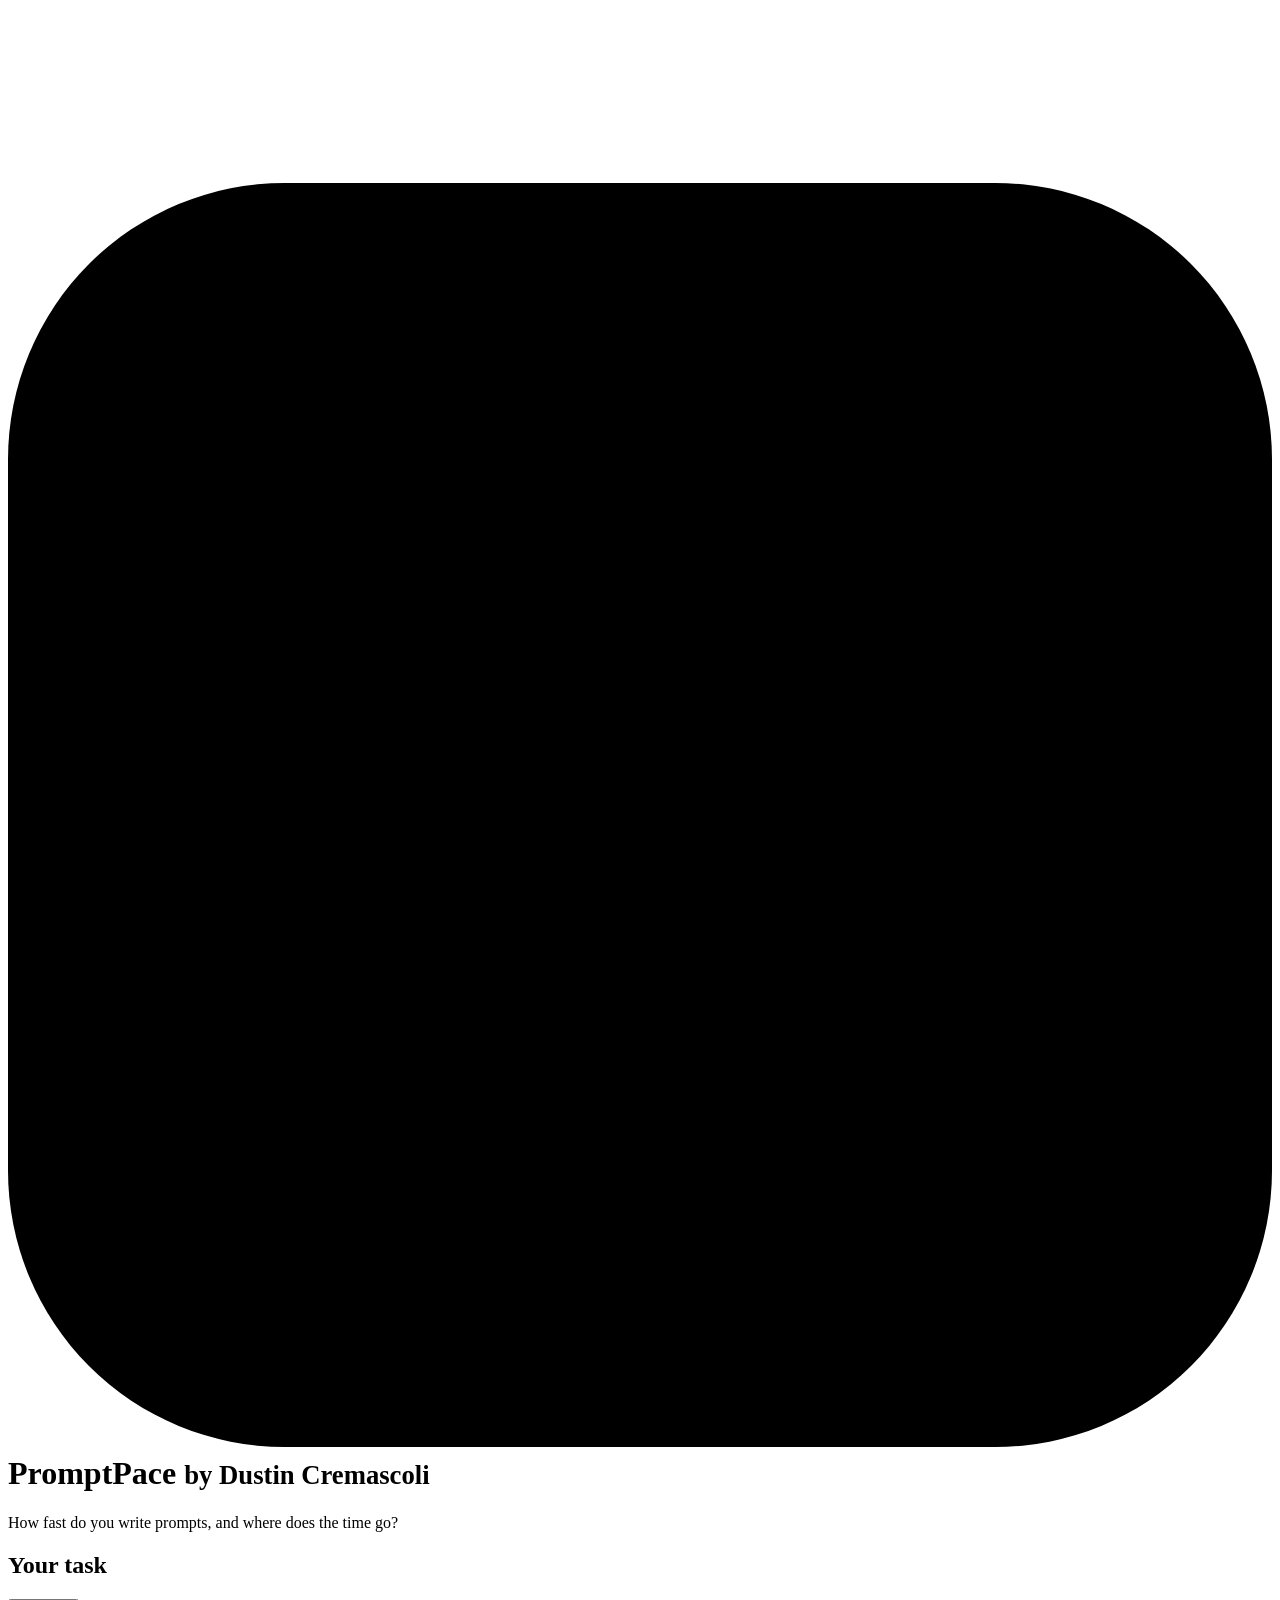
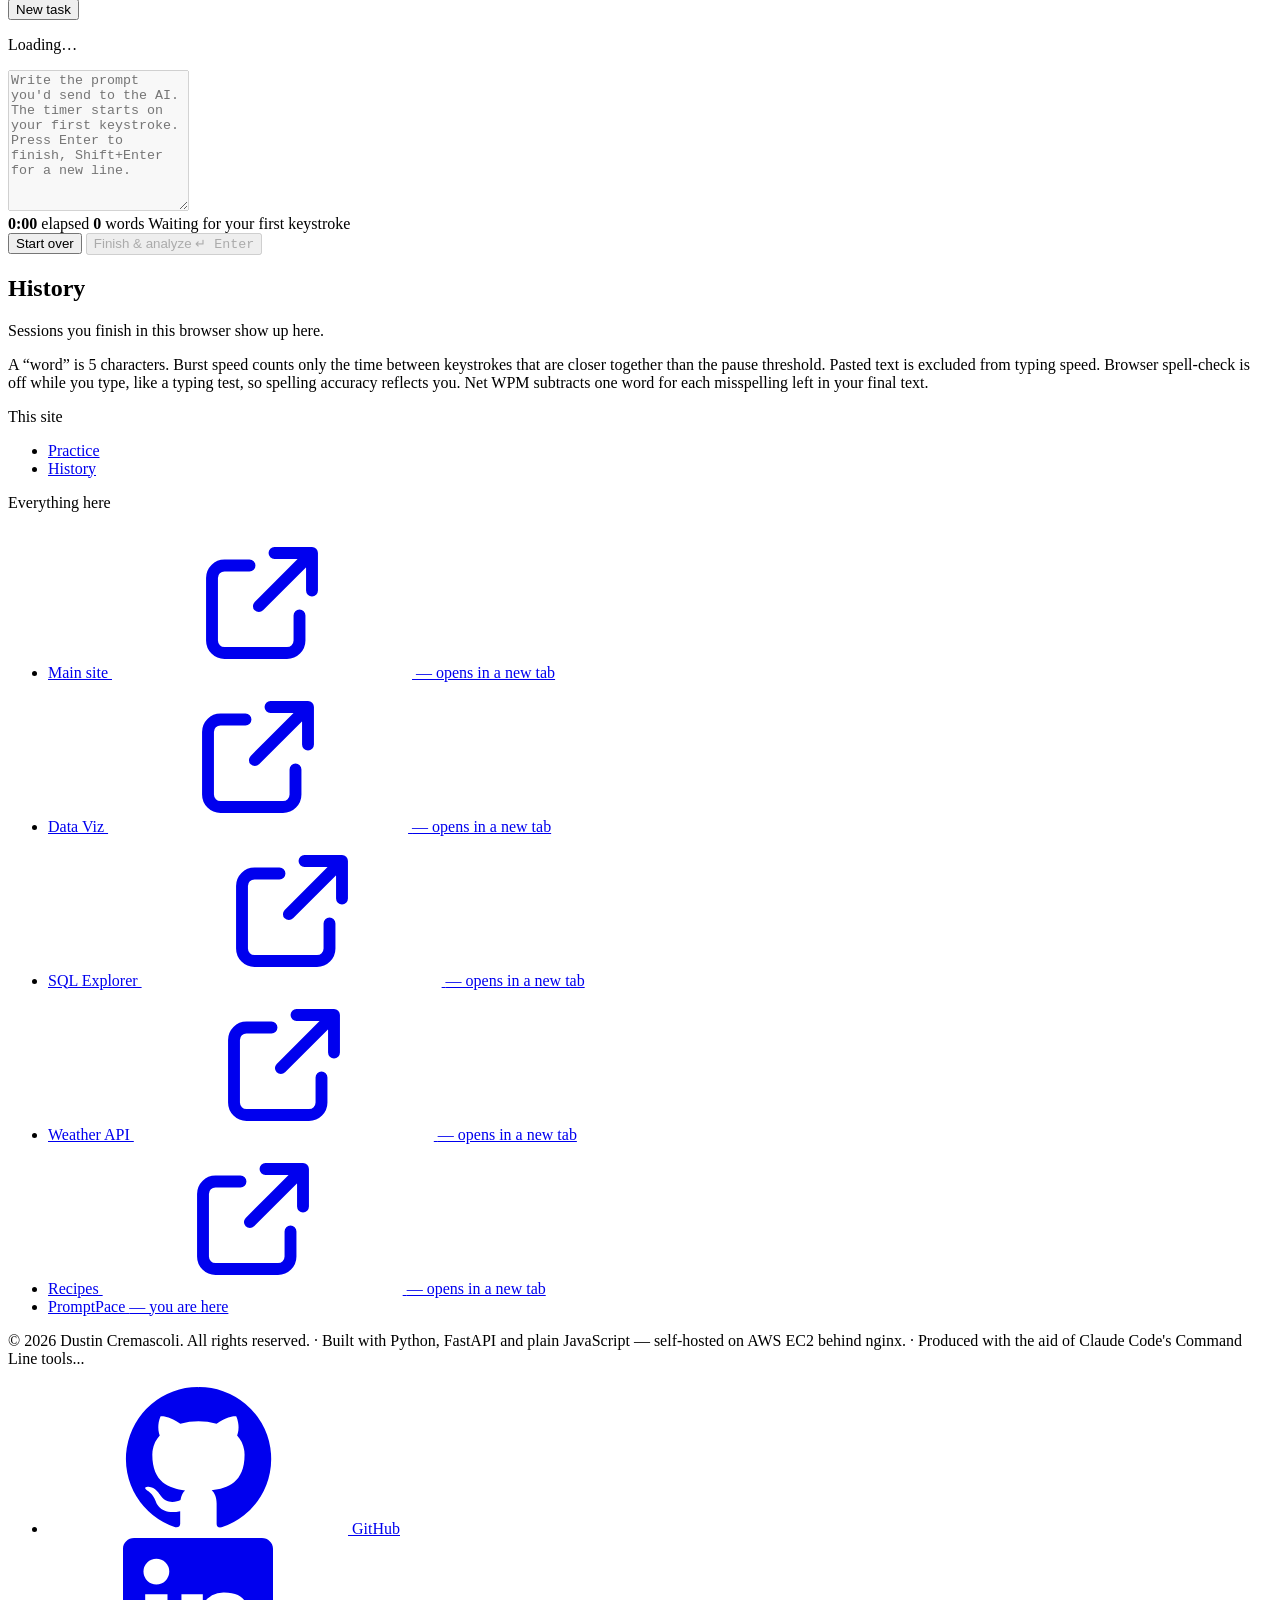
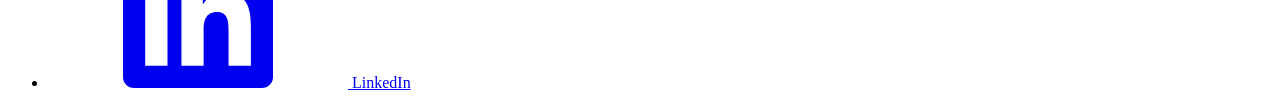
==== app/static/index.html @ a42e4603 "Launch prep: Enter to finish, visual polish, Postgres, and live deploy Typing test - Enter finishes " ====
<!doctype html>
<html lang="en">
<head>
  <meta charset="utf-8">
  <meta name="viewport" content="width=device-width, initial-scale=1">
  <title>PromptPace — Dustin Cremascoli</title>
  <meta name="description" content="Measure how you type when writing prompts for an AI: overall WPM, burst speed, thinking pauses, and backspacing.">
  <meta name="theme-color" content="#f6f5f2" media="(prefers-color-scheme: light)">
  <meta name="theme-color" content="#121211" media="(prefers-color-scheme: dark)">
  <meta name="author" content="Dustin Cremascoli">
  <link rel="canonical" href="https://typing.dustincremascoli.com/">
  <meta property="og:type" content="website">
  <meta property="og:site_name" content="PromptPace">
  <meta property="og:title" content="PromptPace — Dustin Cremascoli">
  <meta property="og:description" content="A typing-rhythm coach for writing AI prompts. See your speed, burst speed, thinking pauses, backspacing, and spelling.">
  <meta property="og:url" content="https://typing.dustincremascoli.com/">
  <meta property="og:image" content="https://typing.dustincremascoli.com/static/og.png">
  <meta property="og:image:width" content="1200">
  <meta property="og:image:height" content="630">
  <meta property="og:image:alt" content="PromptPace: how fast do you write prompts, and where does the time go?">
  <meta property="og:locale" content="en_US">
  <meta name="twitter:card" content="summary_large_image">
  <link rel="icon" href="data:image/svg+xml,<svg xmlns='http://www.w3.org/2000/svg' viewBox='0 0 32 32'><rect width='32' height='32' rx='7' fill='%232a78d6'/><path d='M7 22h4V14H7zm7 0h4V9h-4zm7 0h4v-6h-4z' fill='white'/></svg>">
  <link rel="stylesheet" href="static/styles.css">
  <script type="module" src="static/app.js"></script>
</head>
<body>
  <svg hidden xmlns="http://www.w3.org/2000/svg">
    <symbol id="i-external" viewBox="0 0 24 24" fill="none" stroke="currentColor" stroke-width="1.9" stroke-linecap="round" stroke-linejoin="round"><path d="M14 4h6v6M20 4l-8.5 8.5"/><path d="M18 14v4a2 2 0 0 1-2 2H6a2 2 0 0 1-2-2V8a2 2 0 0 1 2-2h4"/></symbol>
    <symbol id="i-github" viewBox="0 0 24 24" fill="currentColor"><path d="M12 .5a11.5 11.5 0 0 0-3.64 22.42c.58.1.79-.25.79-.56v-2c-3.2.7-3.88-1.54-3.88-1.54-.52-1.33-1.28-1.69-1.28-1.69-1.05-.72.08-.7.08-.7 1.16.08 1.77 1.19 1.77 1.19 1.03 1.77 2.7 1.26 3.36.96.1-.75.4-1.26.73-1.55-2.55-.29-5.24-1.28-5.24-5.69 0-1.26.45-2.29 1.19-3.1-.12-.29-.51-1.46.11-3.05 0 0 .97-.31 3.18 1.18a11 11 0 0 1 5.8 0c2.2-1.49 3.17-1.18 3.17-1.18.63 1.59.24 2.76.12 3.05.74.81 1.19 1.84 1.19 3.1 0 4.42-2.7 5.4-5.26 5.68.42.36.79 1.07.79 2.16v3.2c0 .31.2.67.8.55A11.5 11.5 0 0 0 12 .5z"/></symbol>
    <symbol id="i-linkedin" viewBox="0 0 24 24" fill="currentColor"><path d="M20.45 20.45h-3.56v-5.57c0-1.33-.02-3.04-1.85-3.04-1.85 0-2.14 1.45-2.14 2.94v5.67H9.35V9h3.42v1.56h.05a3.75 3.75 0 0 1 3.37-1.85c3.6 0 4.27 2.37 4.27 5.46v6.28zM5.34 7.43a2.06 2.06 0 1 1 0-4.13 2.06 2.06 0 0 1 0 4.13zM7.12 20.45H3.55V9h3.57v11.45zM22.22 0H1.77C.79 0 0 .77 0 1.72v20.56C0 23.23.79 24 1.77 24h20.45c.98 0 1.78-.77 1.78-1.72V1.72C24 .77 23.2 0 22.22 0z"/></symbol>
  </svg>

  <header class="site">
    <div class="wrap">
      <h1 class="brand">
        <svg class="brand-mark" viewBox="0 0 32 32" aria-hidden="true"><rect width="32" height="32" rx="7"/><path d="M7 22h4V14H7zm7 0h4V9h-4zm7 0h4v-6h-4z"/></svg>
        <span class="brand-text">
          <span class="wordmark">Prompt<span>Pace</span></span>
          <small>by Dustin Cremascoli</small>
        </span>
      </h1>
      <p class="tagline">How fast do you write prompts, and where does the time go?</p>
    </div>
  </header>

  <main class="wrap" id="main">
    <section class="card task" aria-labelledby="task-heading">
      <div class="task-head">
        <h2 id="task-heading" class="eyebrow">Your task <span id="task-category" class="chip"></span></h2>
        <button id="new-task" class="btn ghost" type="button">New task</button>
      </div>
      <p id="task-text" class="task-text">Loading…</p>
    </section>

    <section class="card editor" aria-label="Write your prompt">
      <textarea id="response" rows="9" spellcheck="false" autocorrect="off" autocapitalize="off" autocomplete="off" disabled
        placeholder="Write the prompt you'd send to the AI. The timer starts on your first keystroke. Press Enter to finish, Shift+Enter for a new line."></textarea>
      <div class="editor-bar">
        <div class="live" aria-live="off">
          <span><b id="live-time">0:00</b> elapsed</span>
          <span><b id="live-words">0</b> words</span>
          <span id="live-state" class="live-state">Waiting for your first keystroke</span>
        </div>
        <div class="actions">
          <button id="reset" class="btn ghost" type="button">Start over</button>
          <button id="finish" class="btn primary" type="button" disabled>
            Finish &amp; analyze <kbd class="kbd">↵ Enter</kbd>
          </button>
        </div>
      </div>
      <p id="error" class="error" role="alert" hidden></p>
    </section>

    <section id="results" class="results" hidden aria-labelledby="results-heading">
      <div class="results-head">
        <div>
          <h2 id="results-heading">Your results</h2>
          <p id="results-prompt" class="muted small"></p>
        </div>
        <label class="threshold">
          Count gaps as pauses from
          <select id="threshold">
            <option value="1000">1 s</option>
            <option value="1500">1.5 s</option>
            <option value="2000" selected>2 s</option>
            <option value="3000">3 s</option>
            <option value="5000">5 s</option>
          </select>
        </label>
      </div>

      <div class="tiles">
        <article class="tile">
          <h3>Overall speed</h3>
          <p class="value"><span id="m-overall">–</span><small>WPM</small></p>
          <p class="sub" id="m-overall-sub"></p>
        </article>
        <article class="tile">
          <h3>Burst speed</h3>
          <p class="value"><span id="m-burst">–</span><small>WPM</small></p>
          <p class="sub" id="m-burst-sub"></p>
        </article>
        <article class="tile">
          <h3>Time paused to think</h3>
          <p class="value"><span id="m-pause">–</span></p>
          <p class="sub" id="m-pause-sub"></p>
        </article>
        <article class="tile">
          <h3>Spelling accuracy</h3>
          <p class="value"><span id="m-acc">–</span></p>
          <p class="sub" id="m-acc-sub"></p>
        </article>
        <article class="tile">
          <h3>Backspacing</h3>
          <p class="value"><span id="m-back">–</span><small>per 100 keys</small></p>
          <p class="sub" id="m-back-sub"></p>
        </article>
      </div>

      <div class="card review">
        <div class="review-head">
          <h3>Review your writing</h3>
          <p id="review-summary" class="review-summary"></p>
        </div>
        <p id="written" class="written"></p>
        <ul id="issue-list" class="issue-list"></ul>
        <details class="dict">
          <summary>Your dictionary (<span id="dict-count">0</span>)</summary>
          <p class="muted small">Words you add here are never flagged in this browser, including in past sessions.</p>
          <ul id="dict-list" class="dict-list"></ul>
        </details>
      </div>

      <div class="card insights">
        <h3>What this means</h3>
        <ul id="insights"></ul>
      </div>

      <div class="card chart-card">
        <div class="chart-head">
          <div>
            <h3>Typing rhythm</h3>
            <p class="muted small">Words per minute over time, measured from your first keystroke. Hover a column for details.</p>
          </div>
          <ul class="legend" aria-label="Legend">
            <li><span class="key key-bar"></span>Typing speed</li>
            <li><span class="key key-dot"></span>Deletions</li>
            <li><span class="key key-pause"></span>Pause</li>
          </ul>
        </div>
        <div id="chart" class="chart"></div>
        <div id="tooltip" class="tooltip" role="status" hidden></div>
        <details class="table-view">
          <summary>View as table</summary>
          <div class="table-scroll"><table id="chart-table"></table></div>
        </details>
      </div>

      <div class="split">
        <div class="card">
          <h3>Pause lengths</h3>
          <ul id="pause-bands" class="bands"></ul>
        </div>
        <div class="card">
          <h3>Session details</h3>
          <dl id="details" class="details"></dl>
        </div>
      </div>
    </section>

    <section class="card history" aria-labelledby="history-heading">
      <h2 id="history-heading">History</h2>
      <p id="history-empty" class="muted small">Sessions you finish in this browser show up here.</p>
      <div class="table-scroll">
        <table id="history" hidden>
          <thead>
            <tr><th>When</th><th>Task</th><th class="num">Overall</th><th class="num">Burst</th>
              <th class="num">Paused</th><th class="num">Backspaces / 100</th><th class="num">Spelling</th><th><span class="sr">Actions</span></th></tr>
          </thead>
          <tbody></tbody>
        </table>
      </div>
    </section>
  </main>

  <footer class="site-footer">
    <div class="wrap">
      <p class="footer-notes">
        A “word” is 5 characters. Burst speed counts only the time between keystrokes that are closer together than the pause threshold. Pasted text is excluded from typing speed. Browser spell-check is off while you type, like a typing test, so spelling accuracy reflects you. Net WPM subtracts one word for each misspelling left in your final text.
      </p>

      <nav class="footer-nav" aria-label="Footer">
        <div class="footer-nav-group">
          <p class="footer-nav-label" id="footer-nav-page">This site</p>
          <ul class="footer-nav-list" aria-labelledby="footer-nav-page">
            <li><a class="footer-nav-link" href="#main">Practice</a></li>
            <li><a class="footer-nav-link" href="#history-heading">History</a></li>
          </ul>
        </div>

        <div class="footer-nav-group">
          <p class="footer-nav-label" id="footer-nav-sites">Everything here</p>
          <ul class="footer-nav-list" aria-labelledby="footer-nav-sites">
          <li>
            <a class="footer-nav-link footer-nav-link--site" href="https://www.dustincremascoli.com/" target="_blank" rel="noopener noreferrer">
              <span class="nav-dot" aria-hidden="true"></span>
              Main site
              <svg class="ico ico--xs" aria-hidden="true"><use href="#i-external"></use></svg>
              <span class="sr">— opens in a new tab</span>
            </a>
          </li>
          <li>
            <a class="footer-nav-link footer-nav-link--site" href="https://www.dustincremascoli.com/visualizations" target="_blank" rel="noopener noreferrer">
              <span class="nav-dot" aria-hidden="true"></span>
              Data Viz
              <svg class="ico ico--xs" aria-hidden="true"><use href="#i-external"></use></svg>
              <span class="sr">— opens in a new tab</span>
            </a>
          </li>
          <li>
            <a class="footer-nav-link footer-nav-link--site" href="https://sql.dustincremascoli.com/" target="_blank" rel="noopener noreferrer">
              <span class="nav-dot" aria-hidden="true"></span>
              SQL Explorer
              <svg class="ico ico--xs" aria-hidden="true"><use href="#i-external"></use></svg>
              <span class="sr">— opens in a new tab</span>
            </a>
          </li>
          <li>
            <a class="footer-nav-link footer-nav-link--site" href="https://api.dustincremascoli.com/docs" target="_blank" rel="noopener noreferrer">
              <span class="nav-dot" aria-hidden="true"></span>
              Weather API
              <svg class="ico ico--xs" aria-hidden="true"><use href="#i-external"></use></svg>
              <span class="sr">— opens in a new tab</span>
            </a>
          </li>
          <li>
            <a class="footer-nav-link footer-nav-link--site" href="https://recipes.dustincremascoli.com/" target="_blank" rel="noopener noreferrer">
              <span class="nav-dot" aria-hidden="true"></span>
              Recipes
              <svg class="ico ico--xs" aria-hidden="true"><use href="#i-external"></use></svg>
              <span class="sr">— opens in a new tab</span>
            </a>
          </li>
          <li>
            <a class="footer-nav-link footer-nav-link--site is-current" href="./" aria-current="page">
              <span class="nav-dot" aria-hidden="true"></span>
              PromptPace
              <span class="sr">— you are here</span>
            </a>
          </li>
          </ul>
        </div>
      </nav>

      <div class="footer-inner">
        <p class="footer-meta">
          &copy; 2026 Dustin Cremascoli. All rights reserved.
          <span class="sep" aria-hidden="true">·</span>
          Built with Python, FastAPI and plain JavaScript — self-hosted on AWS EC2 behind nginx.
          <span class="sep" aria-hidden="true">·</span>
          <span class="footer-credit">Produced with the aid of Claude Code&#39;s Command Line tools...</span>
        </p>
        <ul class="footer-links">
          <li>
            <a href="https://github.com/dcremas" target="_blank" rel="noopener noreferrer" aria-label="GitHub">
              <svg class="ico" aria-hidden="true"><use href="#i-github"></use></svg>
              <span>GitHub</span>
            </a>
          </li>
          <li>
            <a href="https://www.linkedin.com/in/dustin-cremascoli-662105423/" target="_blank" rel="noopener noreferrer" aria-label="LinkedIn">
              <svg class="ico" aria-hidden="true"><use href="#i-linkedin"></use></svg>
              <span>LinkedIn</span>
            </a>
          </li>
        </ul>
      </div>
    </div>
  </footer>
</body>
</html>
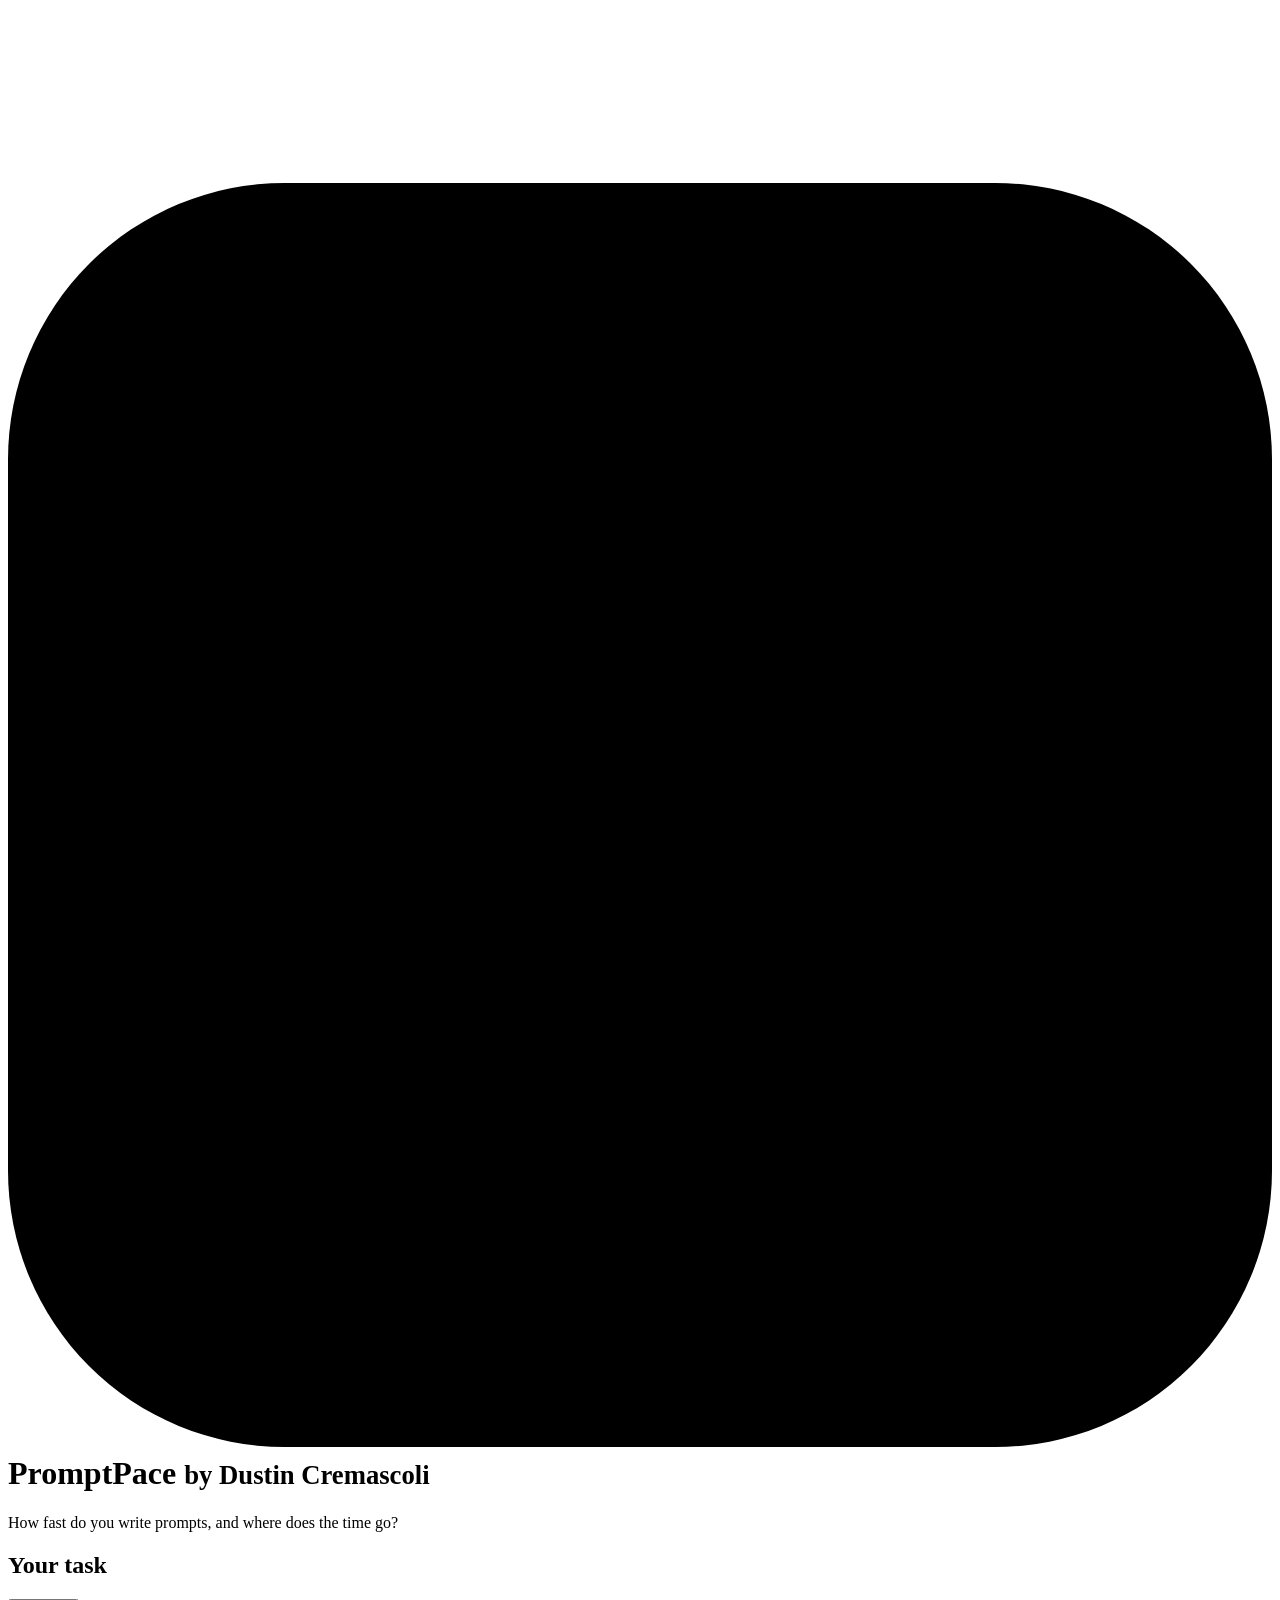
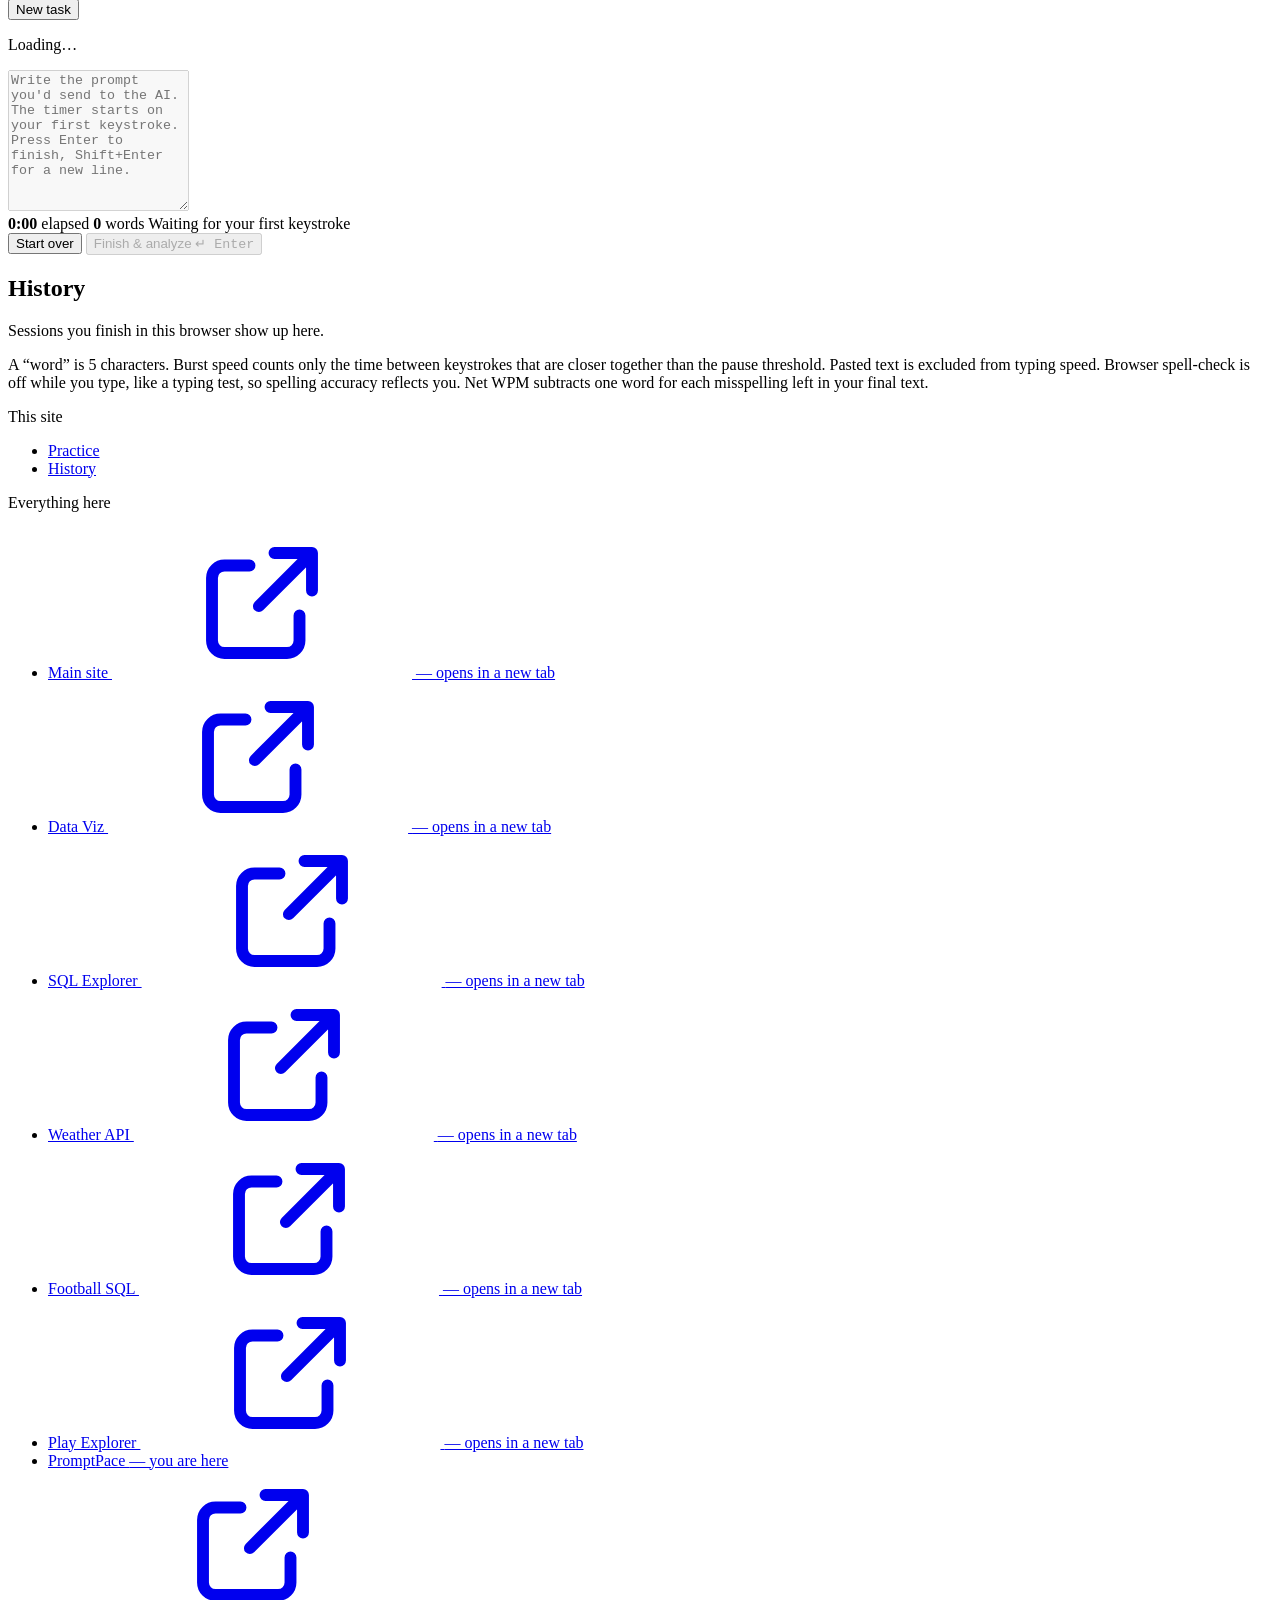
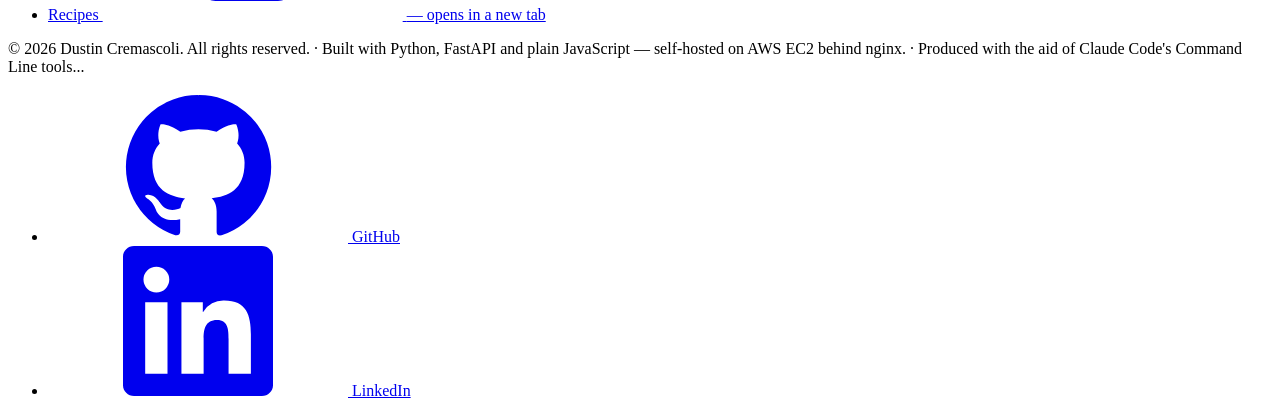
==== commit 6812c5b5: "Footer row: add Football SQL and Play Explorer, in the canonical order PromptPace moves to its place" ====
--- a/app/static/index.html
+++ b/app/static/index.html
@@ -235,9 +235,17 @@
             </a>
           </li>
           <li>
-            <a class="footer-nav-link footer-nav-link--site" href="https://recipes.dustincremascoli.com/" target="_blank" rel="noopener noreferrer">
-              <span class="nav-dot" aria-hidden="true"></span>
-              Recipes
+            <a class="footer-nav-link footer-nav-link--site" href="https://pbp.dustincremascoli.com/" target="_blank" rel="noopener noreferrer">
+              <span class="nav-dot" aria-hidden="true"></span>
+              Football SQL
+              <svg class="ico ico--xs" aria-hidden="true"><use href="#i-external"></use></svg>
+              <span class="sr">— opens in a new tab</span>
+            </a>
+          </li>
+          <li>
+            <a class="footer-nav-link footer-nav-link--site" href="https://pbp.dustincremascoli.com/plays/" target="_blank" rel="noopener noreferrer">
+              <span class="nav-dot" aria-hidden="true"></span>
+              Play Explorer
               <svg class="ico ico--xs" aria-hidden="true"><use href="#i-external"></use></svg>
               <span class="sr">— opens in a new tab</span>
             </a>
@@ -247,6 +255,14 @@
               <span class="nav-dot" aria-hidden="true"></span>
               PromptPace
               <span class="sr">— you are here</span>
+            </a>
+          </li>
+          <li>
+            <a class="footer-nav-link footer-nav-link--site" href="https://recipes.dustincremascoli.com/" target="_blank" rel="noopener noreferrer">
+              <span class="nav-dot" aria-hidden="true"></span>
+              Recipes
+              <svg class="ico ico--xs" aria-hidden="true"><use href="#i-external"></use></svg>
+              <span class="sr">— opens in a new tab</span>
             </a>
           </li>
           </ul>
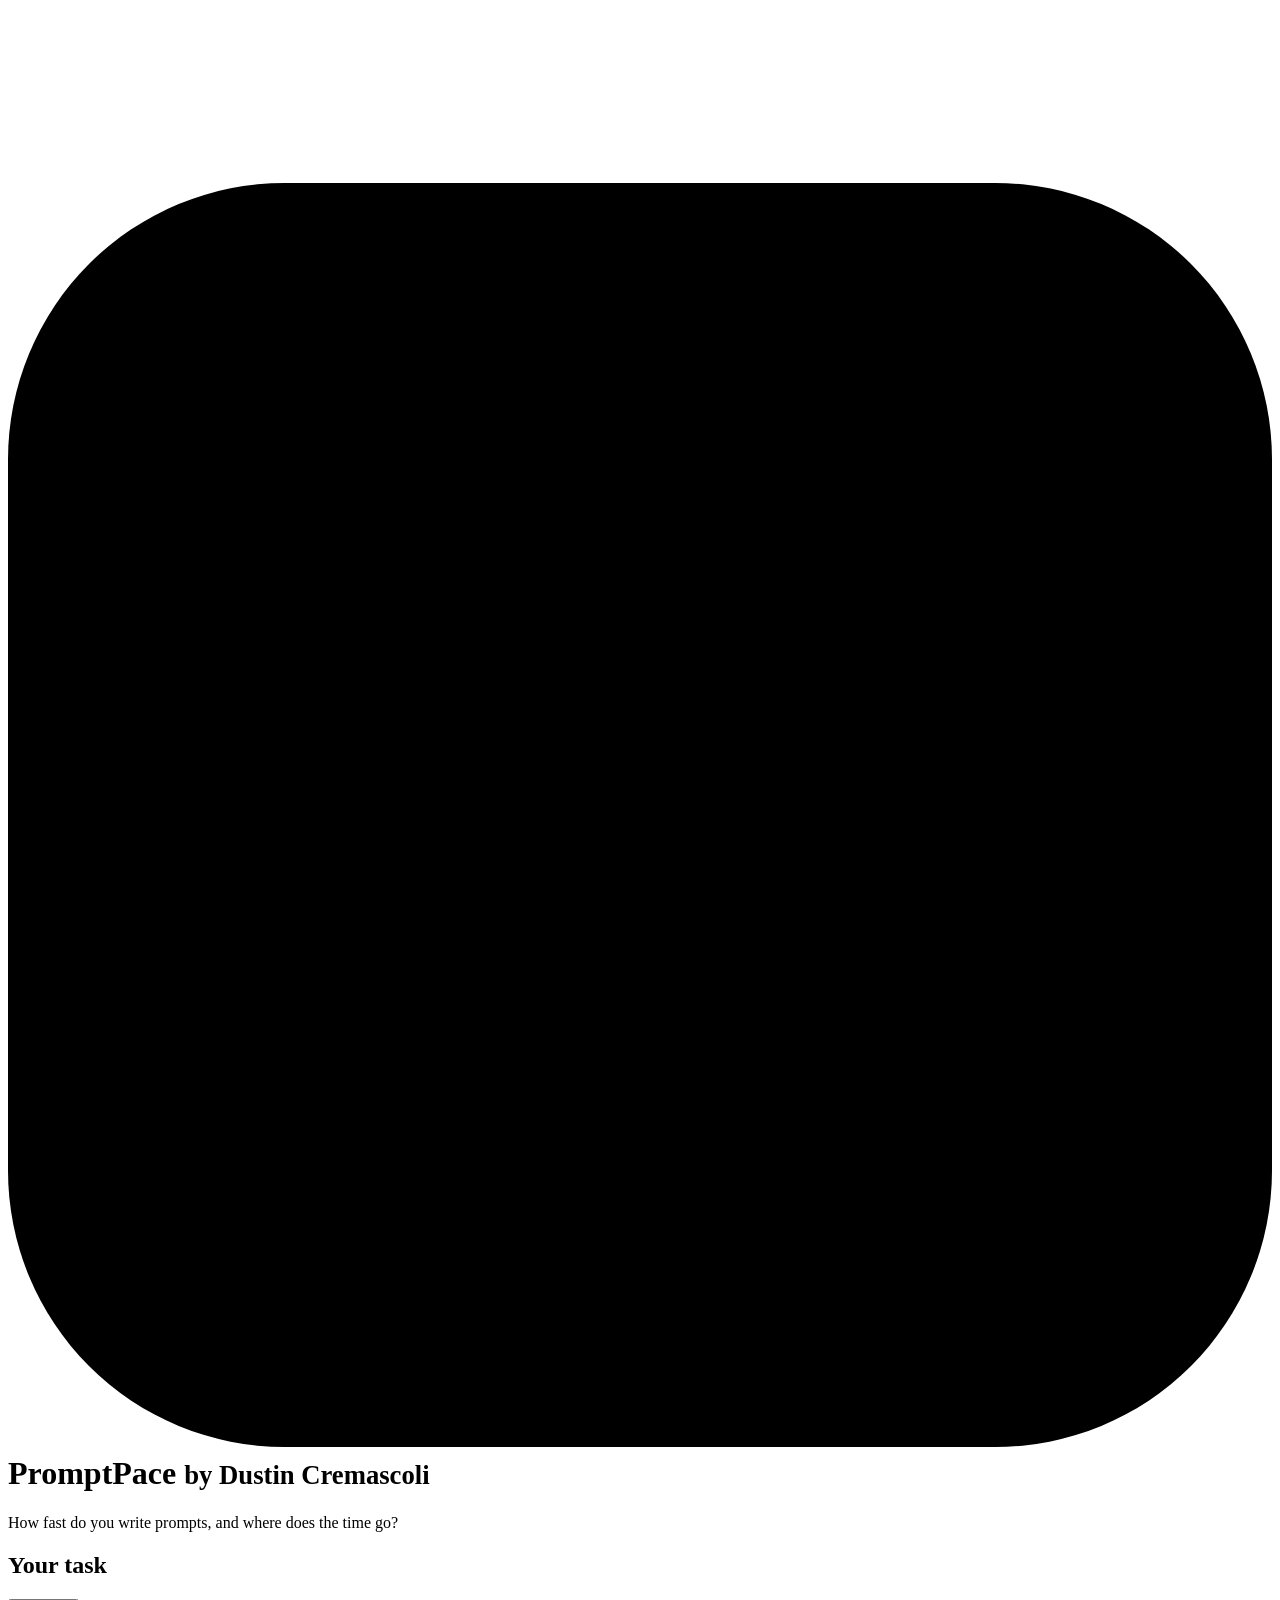
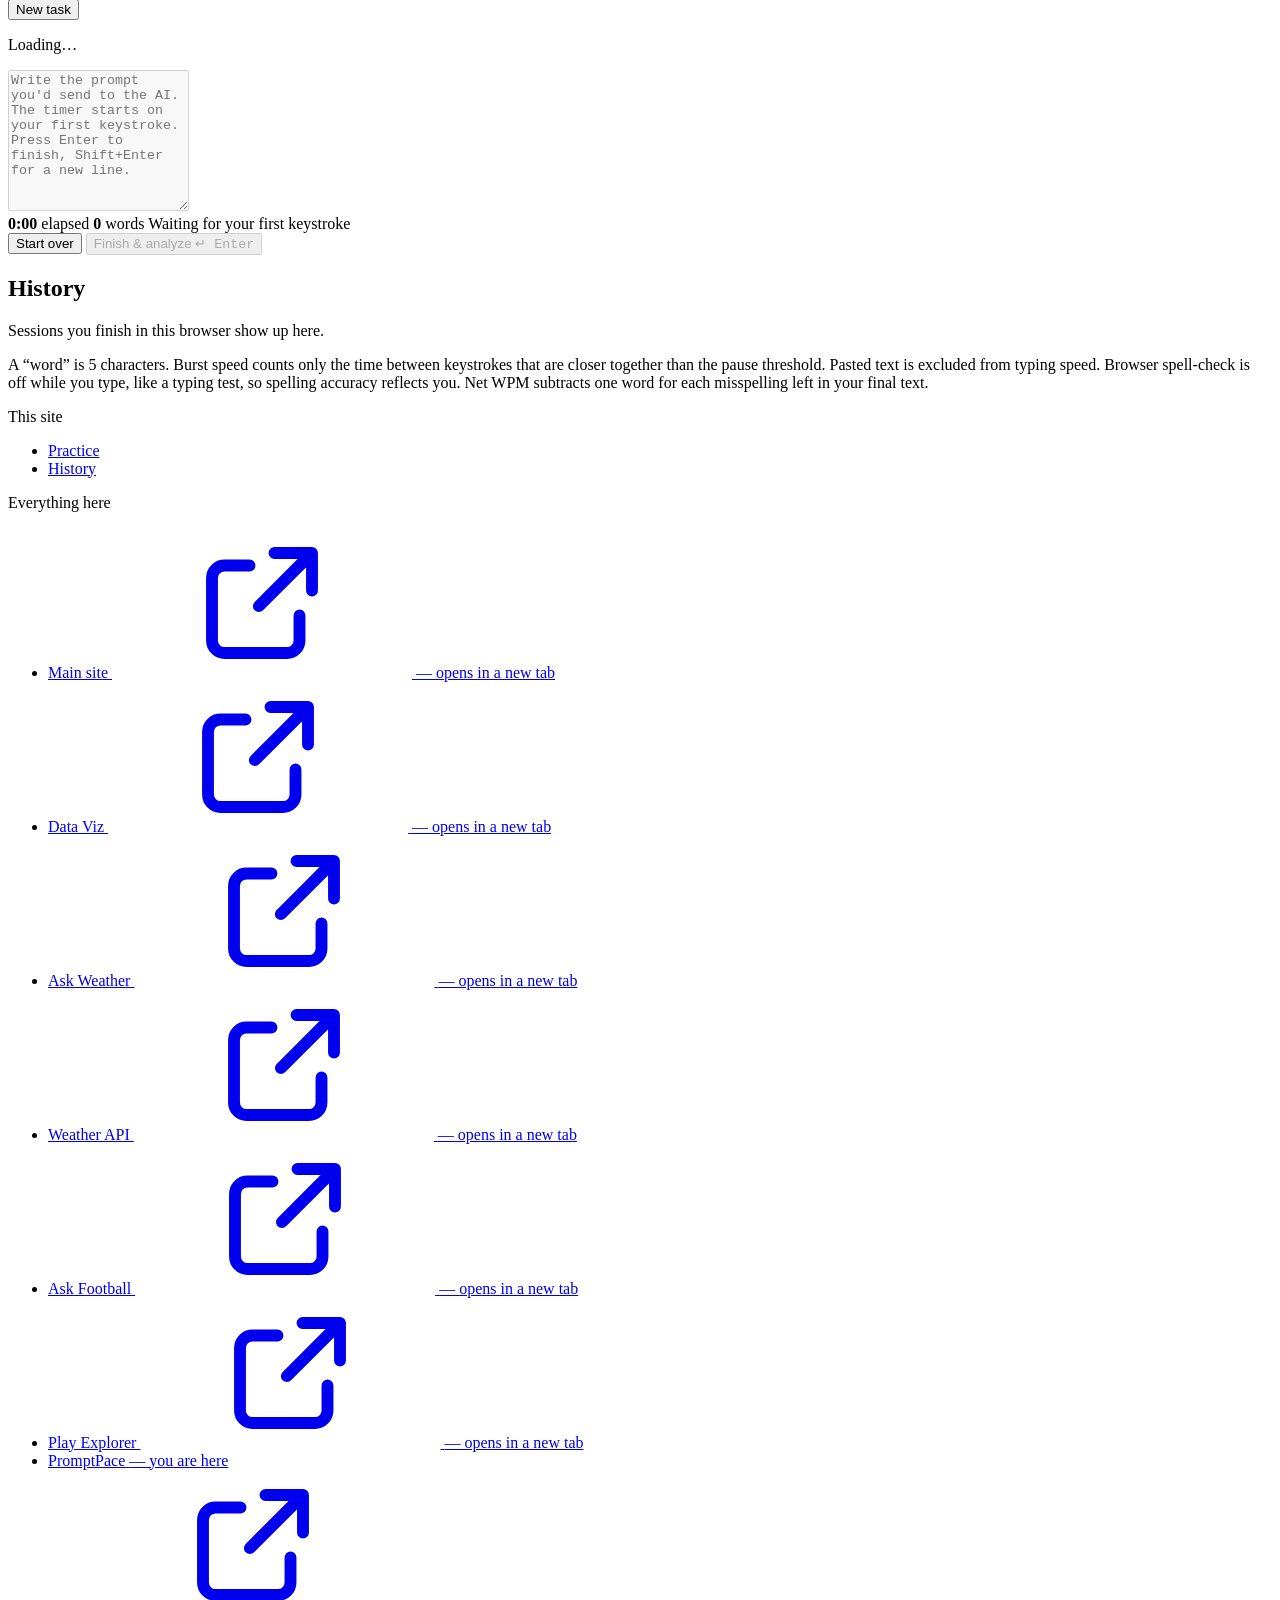
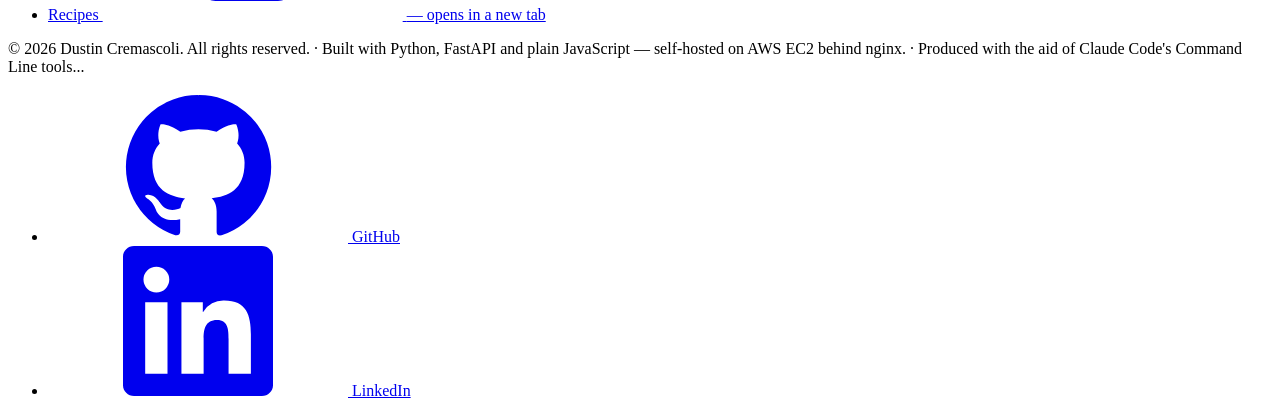
==== commit 3d293ec9: "Rename the SQL apps in the cross-site footer: Ask Weather, Ask Football "SQL Explorer" and "Football" ====
--- a/app/static/index.html
+++ b/app/static/index.html
@@ -20,7 +20,8 @@
   <meta property="og:image:alt" content="PromptPace: how fast do you write prompts, and where does the time go?">
   <meta property="og:locale" content="en_US">
   <meta name="twitter:card" content="summary_large_image">
-  <link rel="icon" href="data:image/svg+xml,<svg xmlns='http://www.w3.org/2000/svg' viewBox='0 0 32 32'><rect width='32' height='32' rx='7' fill='%232a78d6'/><path d='M7 22h4V14H7zm7 0h4V9h-4zm7 0h4v-6h-4z' fill='white'/></svg>">
+  <link rel="icon" href="data:image/svg+xml,<svg xmlns='http://www.w3.org/2000/svg' viewBox='0 0 32 32'><rect width='32' height='32' rx='7' fill='%230b6bcb'/><path d='M7 22h4V14H7zm7 0h4V9h-4zm7 0h4v-6h-4z' fill='white'/></svg>">
+  <link rel="preload" href="static/fonts/inter-latin-wght-normal.woff2" as="font" type="font/woff2" crossorigin>
   <link rel="stylesheet" href="static/styles.css">
   <script type="module" src="static/app.js"></script>
 </head>
@@ -221,7 +222,7 @@
           <li>
             <a class="footer-nav-link footer-nav-link--site" href="https://sql.dustincremascoli.com/" target="_blank" rel="noopener noreferrer">
               <span class="nav-dot" aria-hidden="true"></span>
-              SQL Explorer
+              Ask Weather
               <svg class="ico ico--xs" aria-hidden="true"><use href="#i-external"></use></svg>
               <span class="sr">— opens in a new tab</span>
             </a>
@@ -237,7 +238,7 @@
           <li>
             <a class="footer-nav-link footer-nav-link--site" href="https://pbp.dustincremascoli.com/" target="_blank" rel="noopener noreferrer">
               <span class="nav-dot" aria-hidden="true"></span>
-              Football SQL
+              Ask Football
               <svg class="ico ico--xs" aria-hidden="true"><use href="#i-external"></use></svg>
               <span class="sr">— opens in a new tab</span>
             </a>
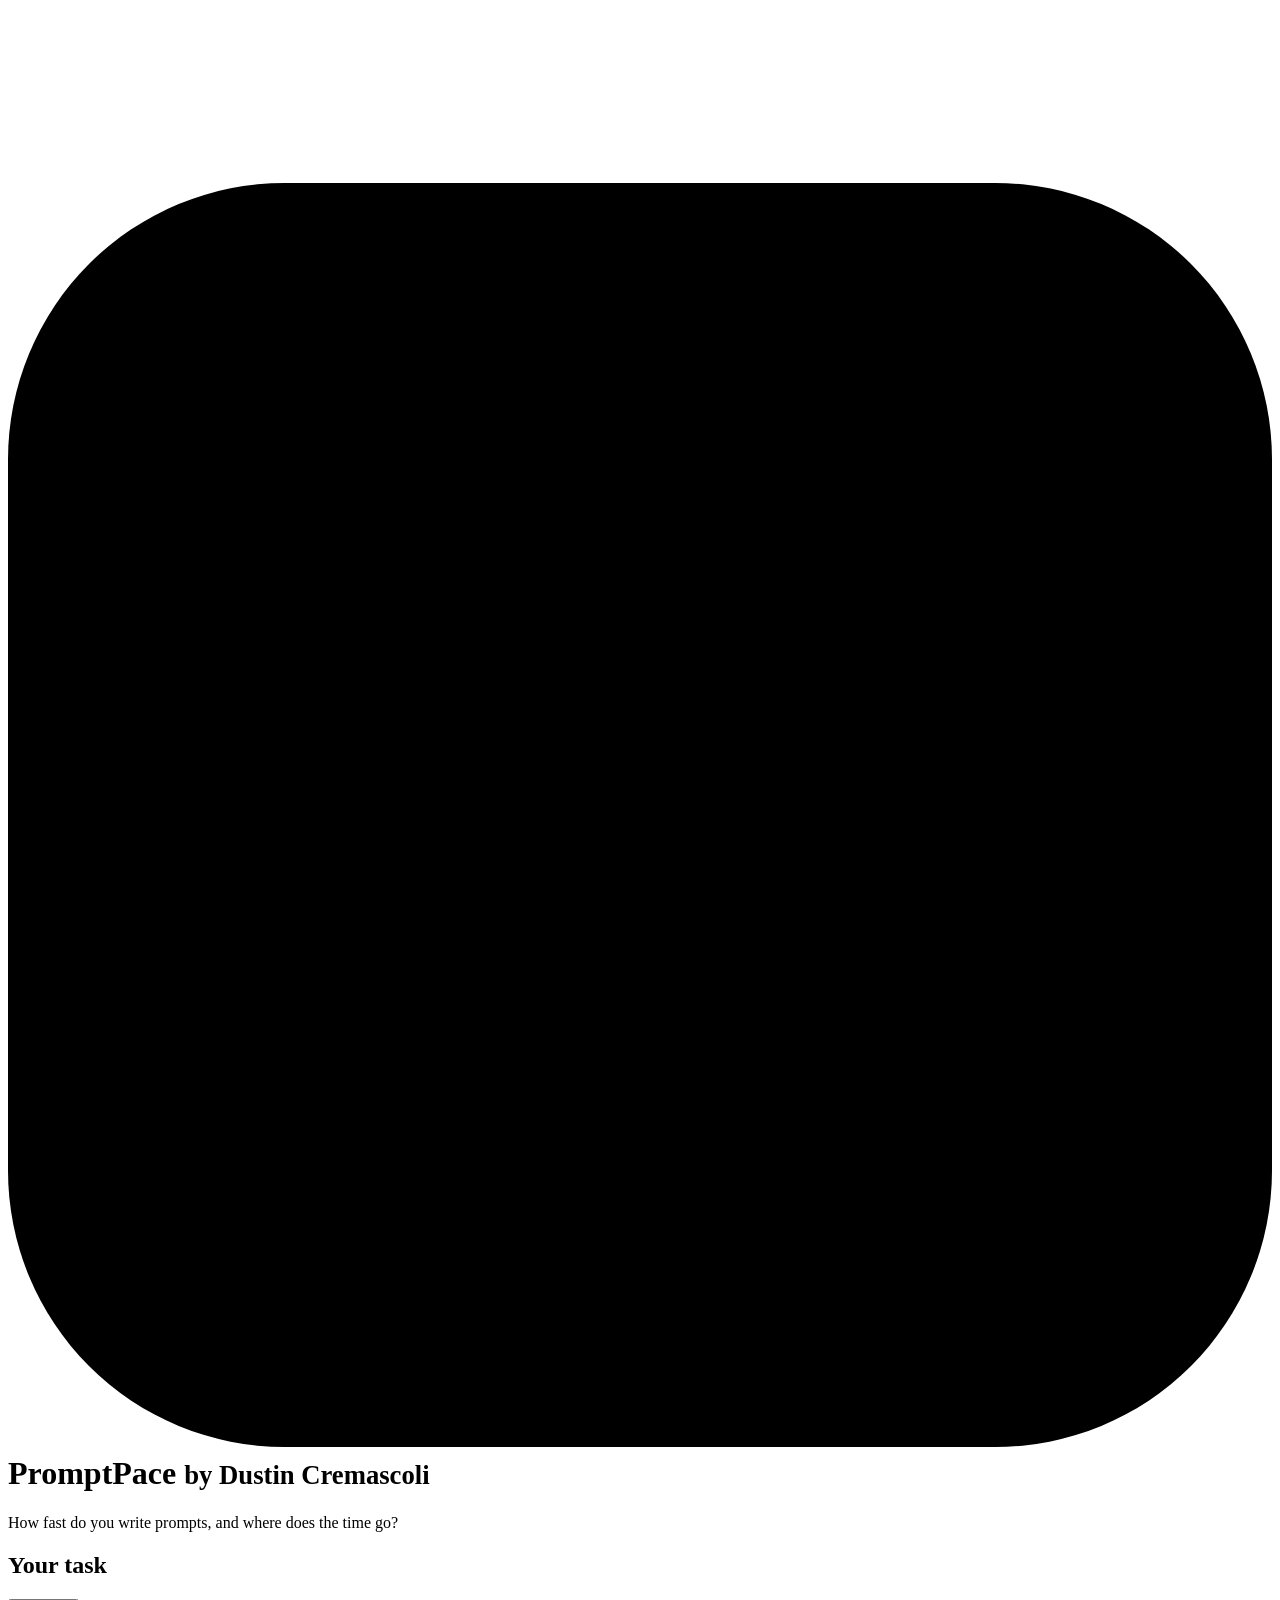
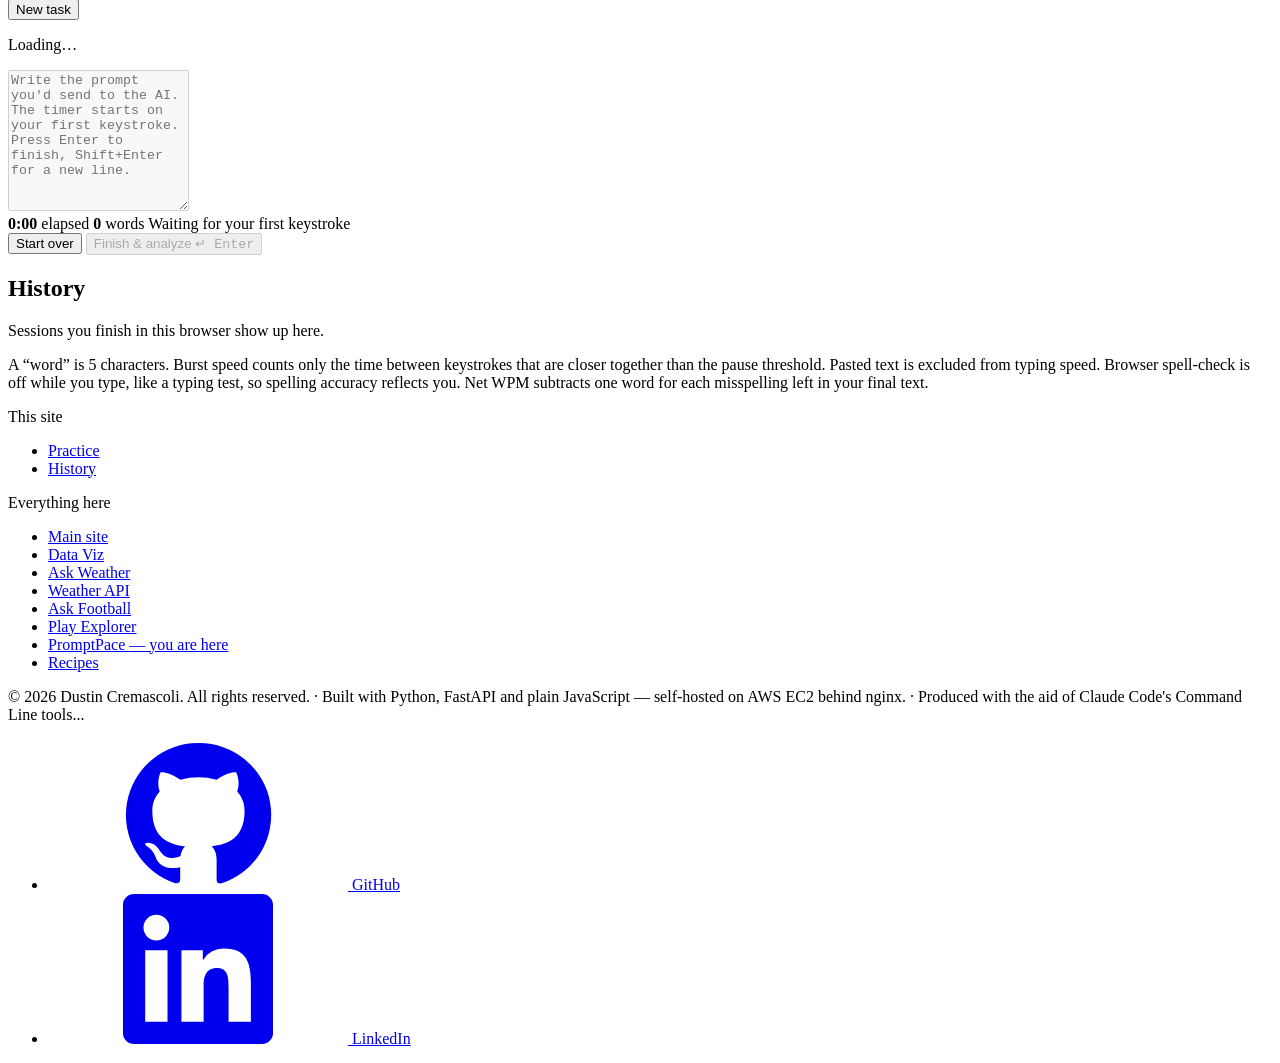
==== commit 438472ab: "Footer links in this tab, guarded by a leave prompt The cross-site footer, GitHub and LinkedIn open " ====
--- a/app/static/index.html
+++ b/app/static/index.html
@@ -27,7 +27,6 @@
 </head>
 <body>
   <svg hidden xmlns="http://www.w3.org/2000/svg">
-    <symbol id="i-external" viewBox="0 0 24 24" fill="none" stroke="currentColor" stroke-width="1.9" stroke-linecap="round" stroke-linejoin="round"><path d="M14 4h6v6M20 4l-8.5 8.5"/><path d="M18 14v4a2 2 0 0 1-2 2H6a2 2 0 0 1-2-2V8a2 2 0 0 1 2-2h4"/></symbol>
     <symbol id="i-github" viewBox="0 0 24 24" fill="currentColor"><path d="M12 .5a11.5 11.5 0 0 0-3.64 22.42c.58.1.79-.25.79-.56v-2c-3.2.7-3.88-1.54-3.88-1.54-.52-1.33-1.28-1.69-1.28-1.69-1.05-.72.08-.7.08-.7 1.16.08 1.77 1.19 1.77 1.19 1.03 1.77 2.7 1.26 3.36.96.1-.75.4-1.26.73-1.55-2.55-.29-5.24-1.28-5.24-5.69 0-1.26.45-2.29 1.19-3.1-.12-.29-.51-1.46.11-3.05 0 0 .97-.31 3.18 1.18a11 11 0 0 1 5.8 0c2.2-1.49 3.17-1.18 3.17-1.18.63 1.59.24 2.76.12 3.05.74.81 1.19 1.84 1.19 3.1 0 4.42-2.7 5.4-5.26 5.68.42.36.79 1.07.79 2.16v3.2c0 .31.2.67.8.55A11.5 11.5 0 0 0 12 .5z"/></symbol>
     <symbol id="i-linkedin" viewBox="0 0 24 24" fill="currentColor"><path d="M20.45 20.45h-3.56v-5.57c0-1.33-.02-3.04-1.85-3.04-1.85 0-2.14 1.45-2.14 2.94v5.67H9.35V9h3.42v1.56h.05a3.75 3.75 0 0 1 3.37-1.85c3.6 0 4.27 2.37 4.27 5.46v6.28zM5.34 7.43a2.06 2.06 0 1 1 0-4.13 2.06 2.06 0 0 1 0 4.13zM7.12 20.45H3.55V9h3.57v11.45zM22.22 0H1.77C.79 0 0 .77 0 1.72v20.56C0 23.23.79 24 1.77 24h20.45c.98 0 1.78-.77 1.78-1.72V1.72C24 .77 23.2 0 22.22 0z"/></symbol>
   </svg>
@@ -204,51 +203,39 @@
           <p class="footer-nav-label" id="footer-nav-sites">Everything here</p>
           <ul class="footer-nav-list" aria-labelledby="footer-nav-sites">
           <li>
-            <a class="footer-nav-link footer-nav-link--site" href="https://www.dustincremascoli.com/" target="_blank" rel="noopener noreferrer">
+            <a class="footer-nav-link footer-nav-link--site" href="https://www.dustincremascoli.com/">
               <span class="nav-dot" aria-hidden="true"></span>
               Main site
-              <svg class="ico ico--xs" aria-hidden="true"><use href="#i-external"></use></svg>
-              <span class="sr">— opens in a new tab</span>
-            </a>
-          </li>
-          <li>
-            <a class="footer-nav-link footer-nav-link--site" href="https://www.dustincremascoli.com/visualizations" target="_blank" rel="noopener noreferrer">
+            </a>
+          </li>
+          <li>
+            <a class="footer-nav-link footer-nav-link--site" href="https://www.dustincremascoli.com/visualizations">
               <span class="nav-dot" aria-hidden="true"></span>
               Data Viz
-              <svg class="ico ico--xs" aria-hidden="true"><use href="#i-external"></use></svg>
-              <span class="sr">— opens in a new tab</span>
-            </a>
-          </li>
-          <li>
-            <a class="footer-nav-link footer-nav-link--site" href="https://sql.dustincremascoli.com/" target="_blank" rel="noopener noreferrer">
+            </a>
+          </li>
+          <li>
+            <a class="footer-nav-link footer-nav-link--site" href="https://sql.dustincremascoli.com/">
               <span class="nav-dot" aria-hidden="true"></span>
               Ask Weather
-              <svg class="ico ico--xs" aria-hidden="true"><use href="#i-external"></use></svg>
-              <span class="sr">— opens in a new tab</span>
-            </a>
-          </li>
-          <li>
-            <a class="footer-nav-link footer-nav-link--site" href="https://api.dustincremascoli.com/docs" target="_blank" rel="noopener noreferrer">
+            </a>
+          </li>
+          <li>
+            <a class="footer-nav-link footer-nav-link--site" href="https://api.dustincremascoli.com/docs">
               <span class="nav-dot" aria-hidden="true"></span>
               Weather API
-              <svg class="ico ico--xs" aria-hidden="true"><use href="#i-external"></use></svg>
-              <span class="sr">— opens in a new tab</span>
-            </a>
-          </li>
-          <li>
-            <a class="footer-nav-link footer-nav-link--site" href="https://pbp.dustincremascoli.com/" target="_blank" rel="noopener noreferrer">
+            </a>
+          </li>
+          <li>
+            <a class="footer-nav-link footer-nav-link--site" href="https://pbp.dustincremascoli.com/">
               <span class="nav-dot" aria-hidden="true"></span>
               Ask Football
-              <svg class="ico ico--xs" aria-hidden="true"><use href="#i-external"></use></svg>
-              <span class="sr">— opens in a new tab</span>
-            </a>
-          </li>
-          <li>
-            <a class="footer-nav-link footer-nav-link--site" href="https://pbp.dustincremascoli.com/plays/" target="_blank" rel="noopener noreferrer">
+            </a>
+          </li>
+          <li>
+            <a class="footer-nav-link footer-nav-link--site" href="https://pbp.dustincremascoli.com/plays/">
               <span class="nav-dot" aria-hidden="true"></span>
               Play Explorer
-              <svg class="ico ico--xs" aria-hidden="true"><use href="#i-external"></use></svg>
-              <span class="sr">— opens in a new tab</span>
             </a>
           </li>
           <li>
@@ -259,11 +246,9 @@
             </a>
           </li>
           <li>
-            <a class="footer-nav-link footer-nav-link--site" href="https://recipes.dustincremascoli.com/" target="_blank" rel="noopener noreferrer">
+            <a class="footer-nav-link footer-nav-link--site" href="https://recipes.dustincremascoli.com/">
               <span class="nav-dot" aria-hidden="true"></span>
               Recipes
-              <svg class="ico ico--xs" aria-hidden="true"><use href="#i-external"></use></svg>
-              <span class="sr">— opens in a new tab</span>
             </a>
           </li>
           </ul>
@@ -280,13 +265,13 @@
         </p>
         <ul class="footer-links">
           <li>
-            <a href="https://github.com/dcremas" target="_blank" rel="noopener noreferrer" aria-label="GitHub">
+            <a href="https://github.com/dcremas" aria-label="GitHub">
               <svg class="ico" aria-hidden="true"><use href="#i-github"></use></svg>
               <span>GitHub</span>
             </a>
           </li>
           <li>
-            <a href="https://www.linkedin.com/in/dustin-cremascoli-662105423/" target="_blank" rel="noopener noreferrer" aria-label="LinkedIn">
+            <a href="https://www.linkedin.com/in/dustin-cremascoli-662105423" aria-label="LinkedIn">
               <svg class="ico" aria-hidden="true"><use href="#i-linkedin"></use></svg>
               <span>LinkedIn</span>
             </a>
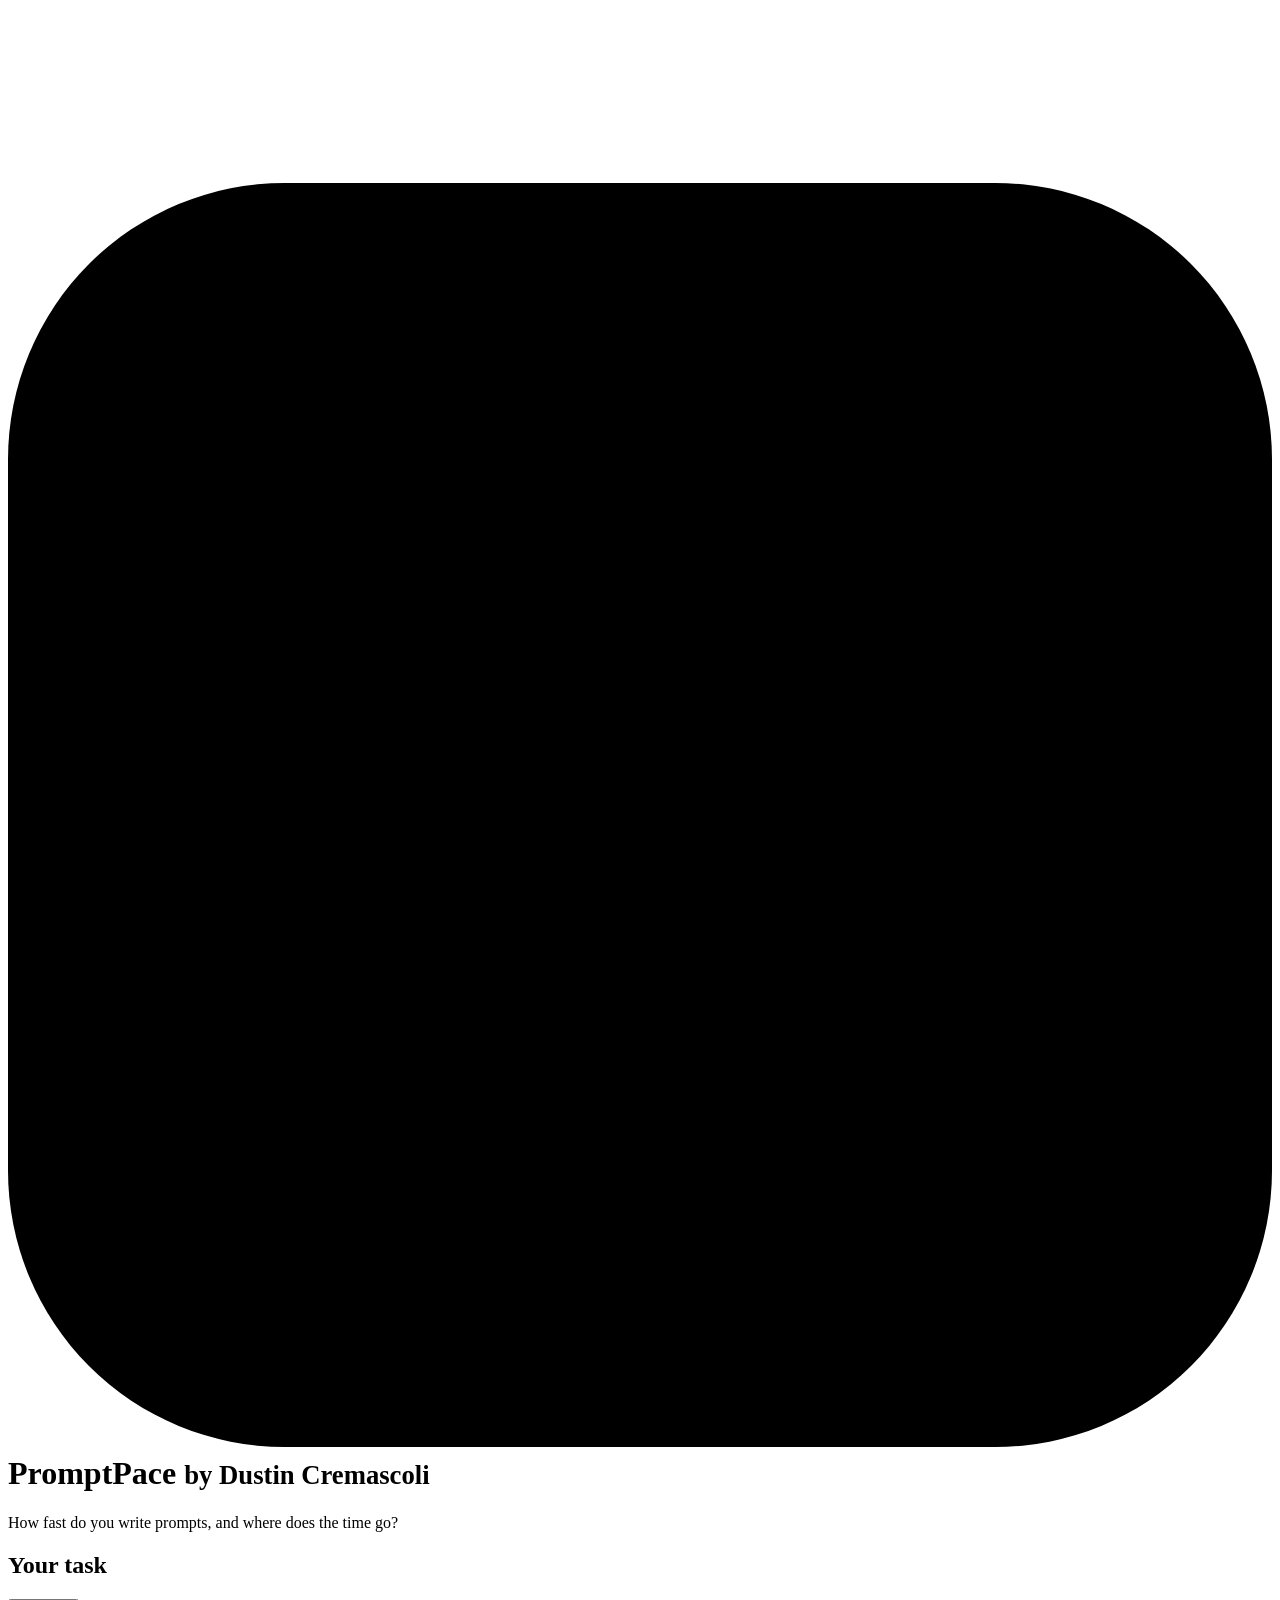
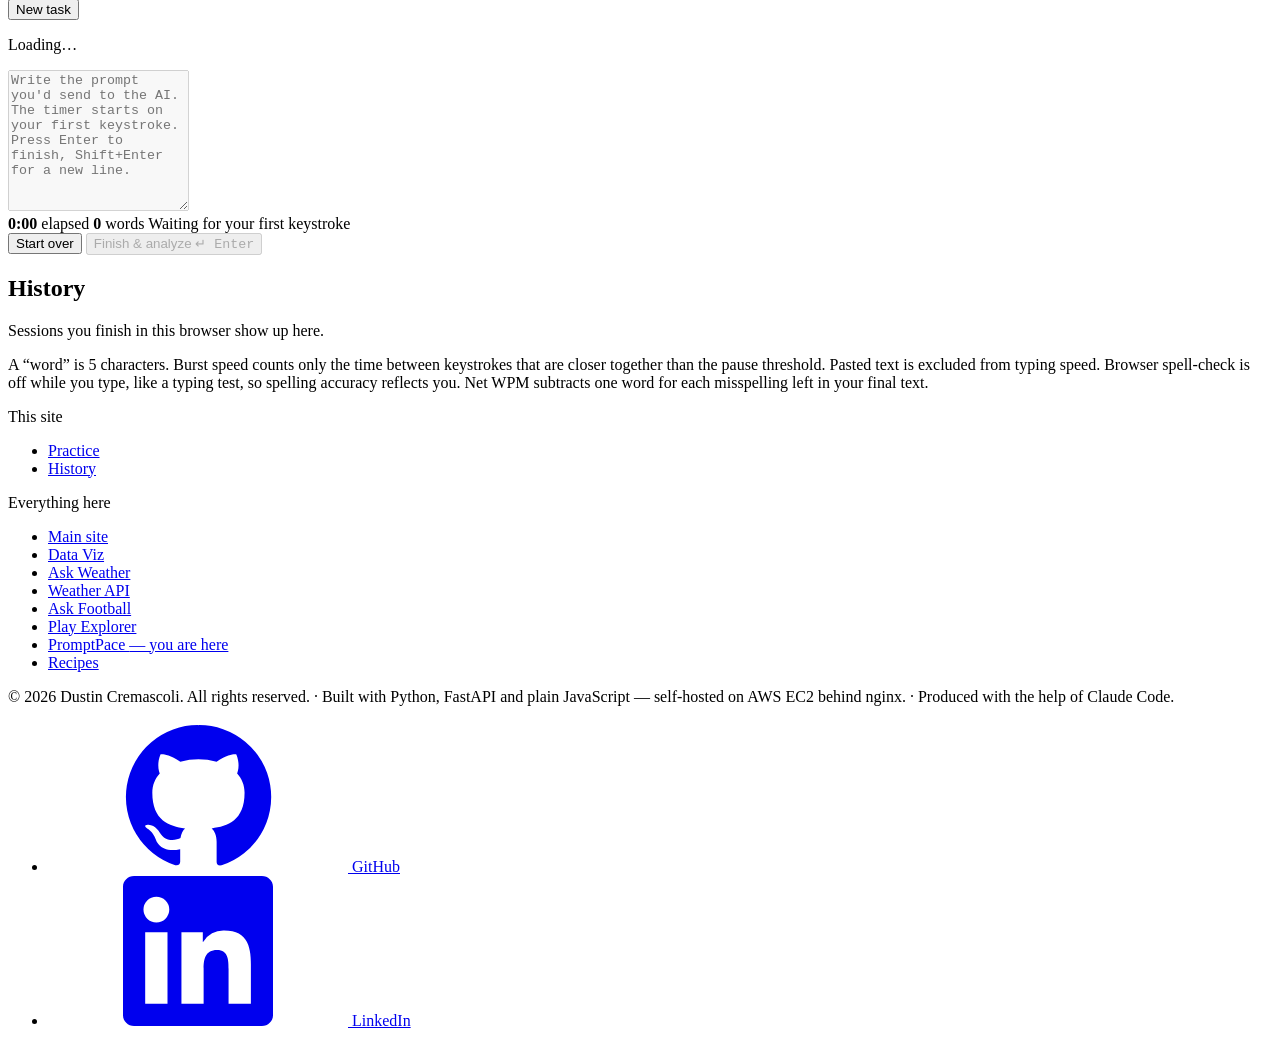
==== commit 6670d82e: "Footer: finish the credit line "Produced with the aid of Claude Code's Command Line tools..." become" ====
--- a/app/static/index.html
+++ b/app/static/index.html
@@ -261,7 +261,7 @@
           <span class="sep" aria-hidden="true">·</span>
           Built with Python, FastAPI and plain JavaScript — self-hosted on AWS EC2 behind nginx.
           <span class="sep" aria-hidden="true">·</span>
-          <span class="footer-credit">Produced with the aid of Claude Code&#39;s Command Line tools...</span>
+          <span class="footer-credit">Produced with the help of Claude Code.</span>
         </p>
         <ul class="footer-links">
           <li>
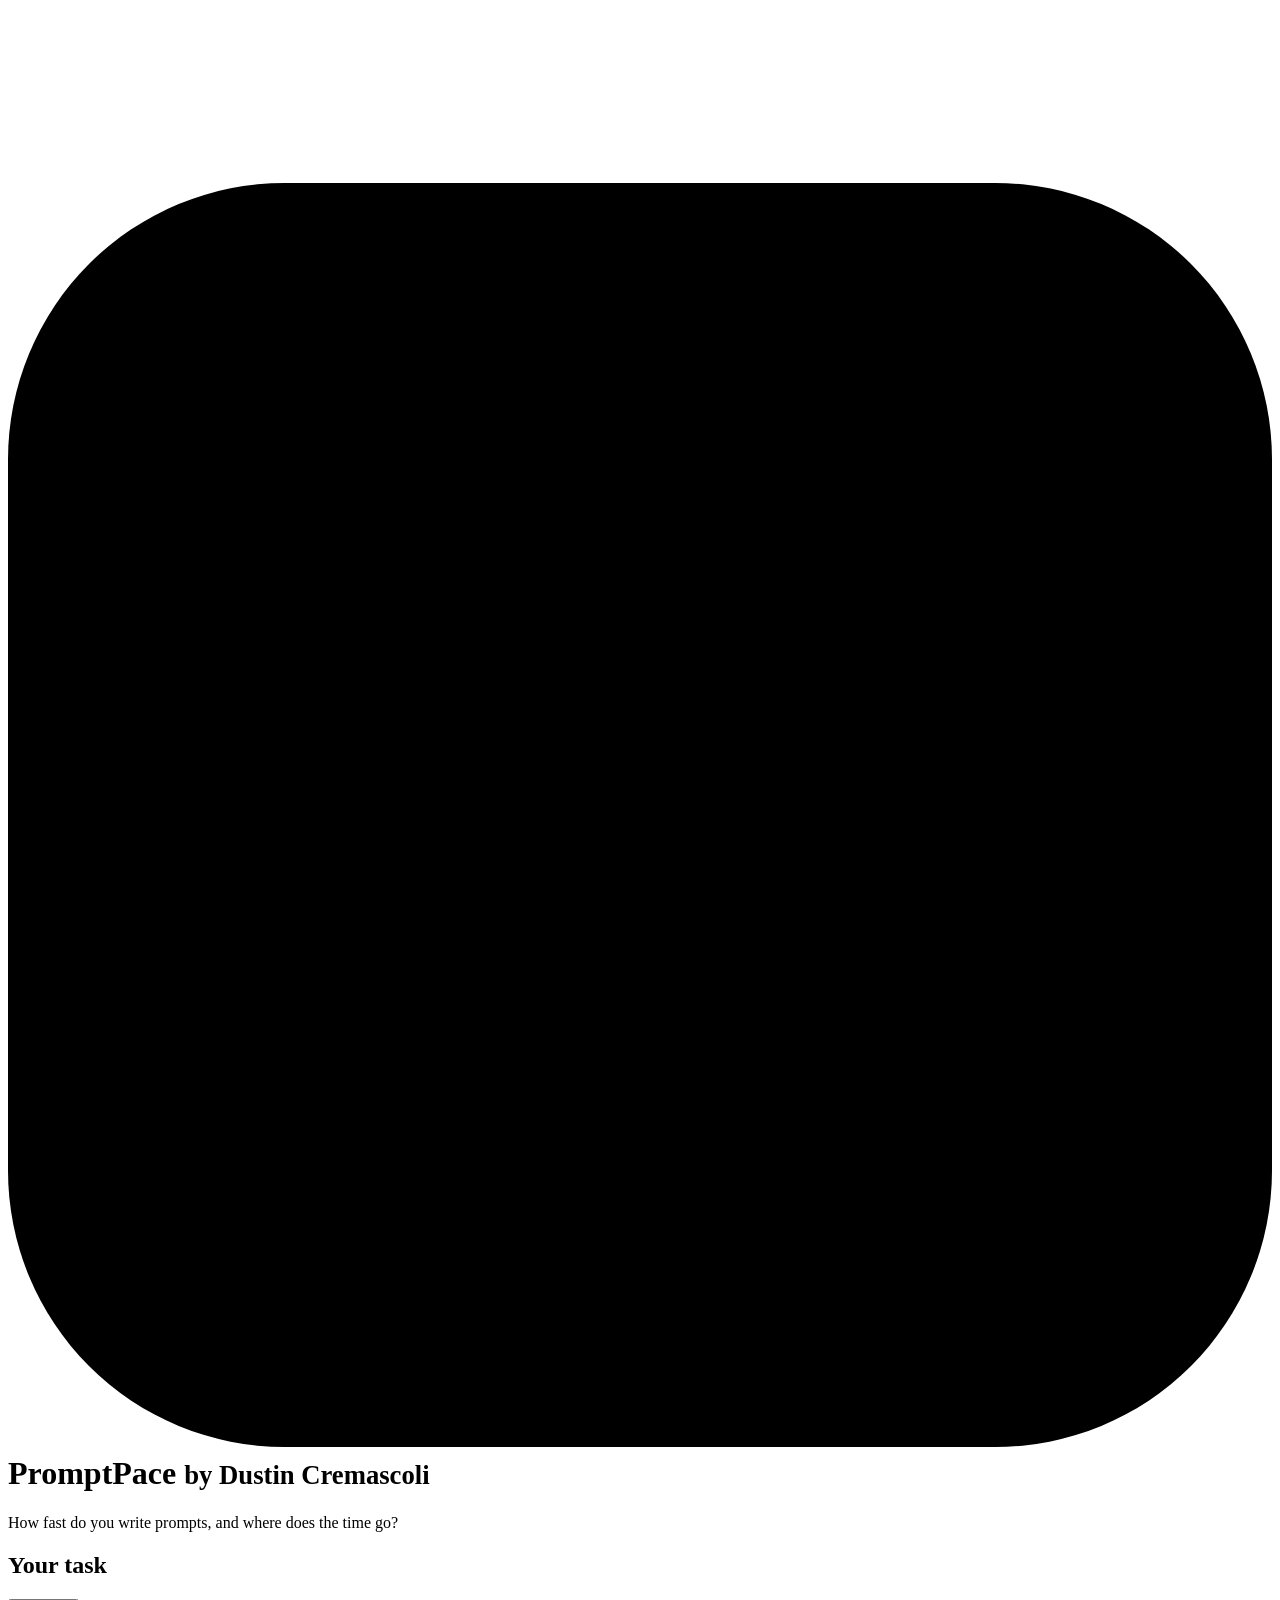
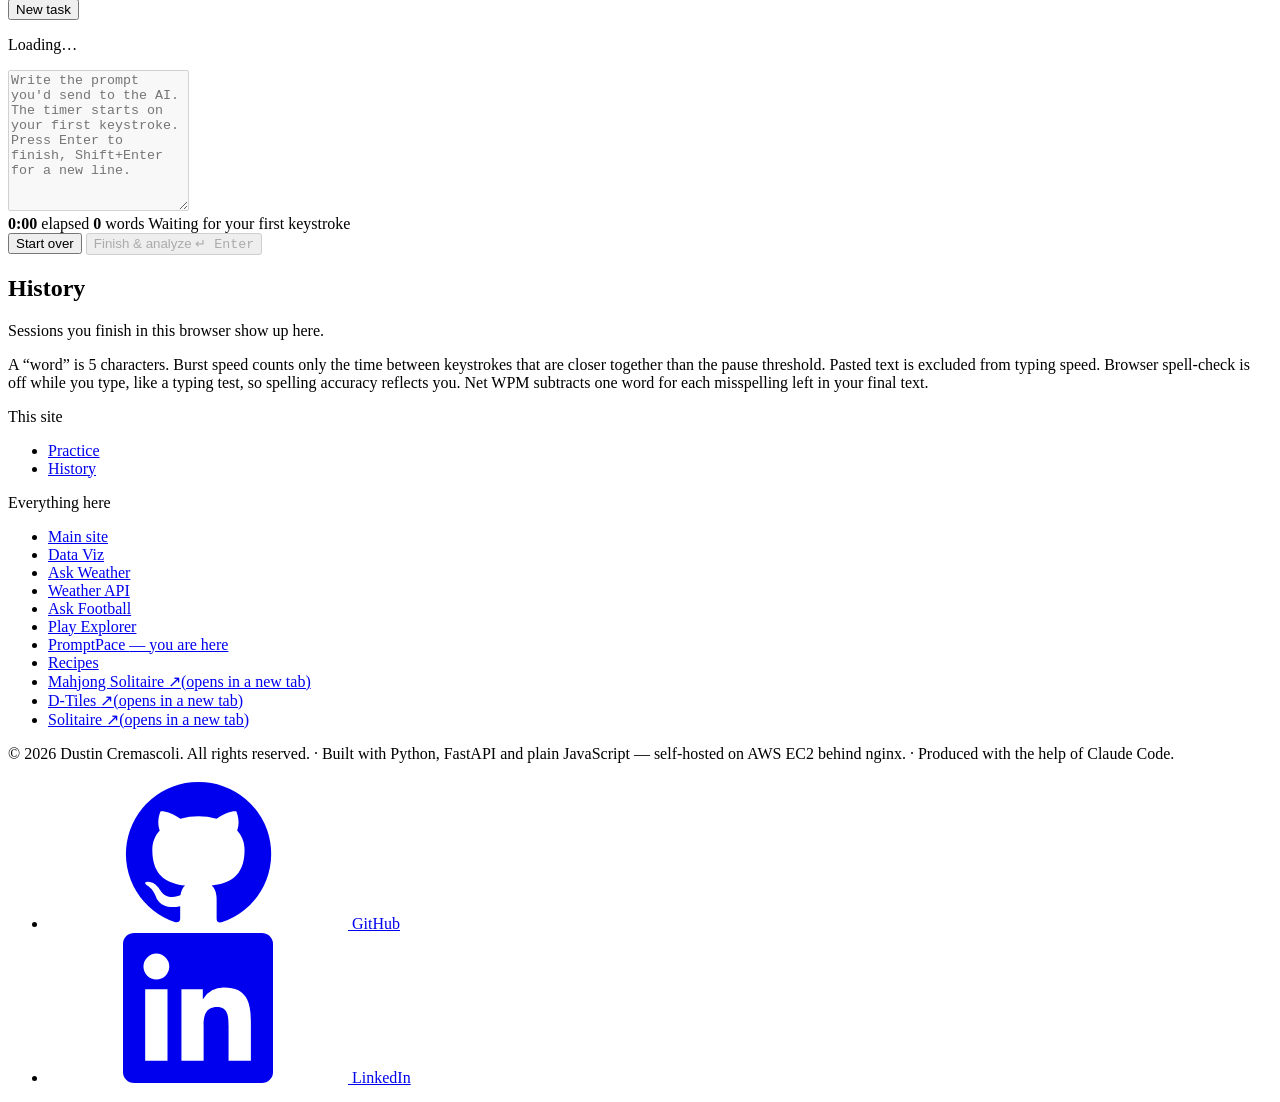
==== commit 71fe7a56: "Footer row: add the three games Mahjong Solitaire, D-Tiles and Solitaire, last in the Everything her" ====
--- a/app/static/index.html
+++ b/app/static/index.html
@@ -251,6 +251,28 @@
               Recipes
             </a>
           </li>
+          <!-- The three games (2026-10-25) open in a new tab, as on www. -->
+          <li>
+            <a class="footer-nav-link footer-nav-link--site" href="https://mahjong.dustincremascoli.com/" target="_blank" rel="noopener">
+              <span class="nav-dot" aria-hidden="true"></span>
+              Mahjong Solitaire
+              <span aria-hidden="true">↗</span><span class="sr">(opens in a new tab)</span>
+            </a>
+          </li>
+          <li>
+            <a class="footer-nav-link footer-nav-link--site" href="https://dtiles.dustincremascoli.com/" target="_blank" rel="noopener">
+              <span class="nav-dot" aria-hidden="true"></span>
+              D-Tiles
+              <span aria-hidden="true">↗</span><span class="sr">(opens in a new tab)</span>
+            </a>
+          </li>
+          <li>
+            <a class="footer-nav-link footer-nav-link--site" href="https://solitaire.dustincremascoli.com/" target="_blank" rel="noopener">
+              <span class="nav-dot" aria-hidden="true"></span>
+              Solitaire
+              <span aria-hidden="true">↗</span><span class="sr">(opens in a new tab)</span>
+            </a>
+          </li>
           </ul>
         </div>
       </nav>
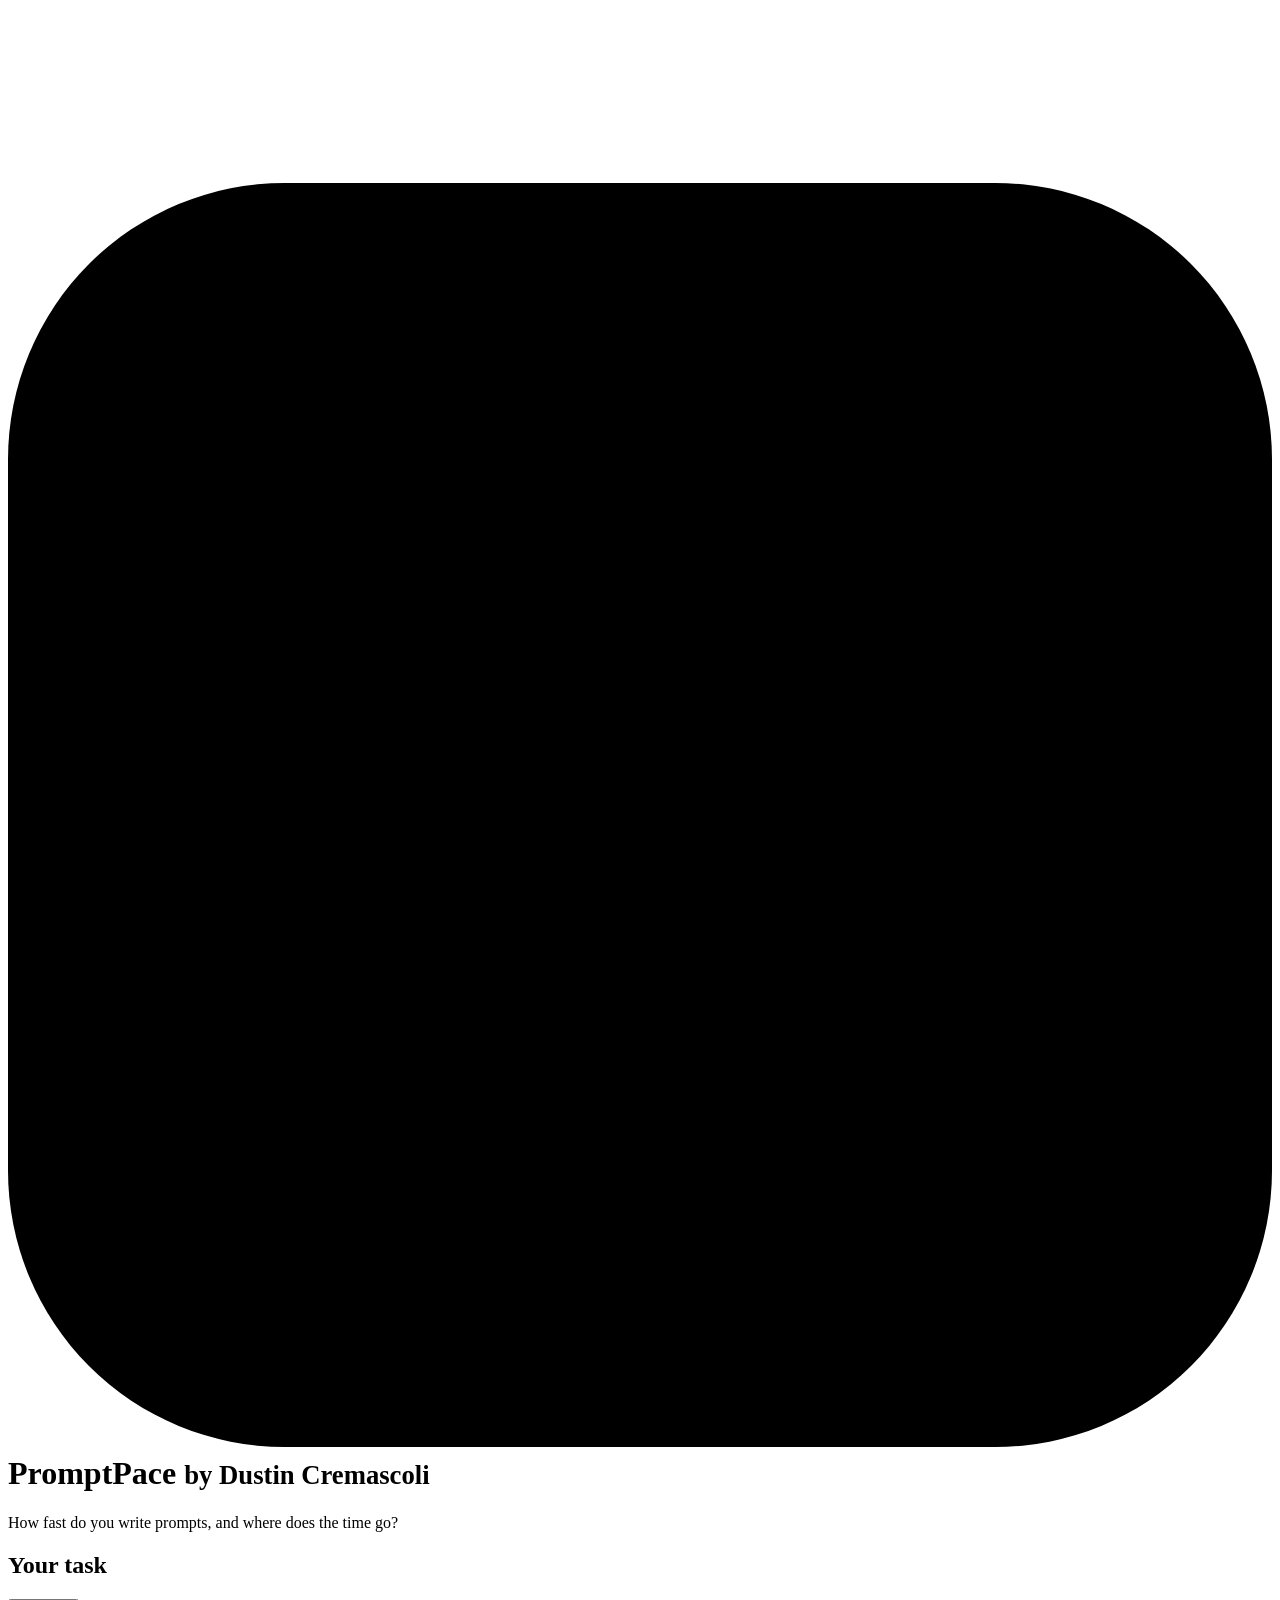
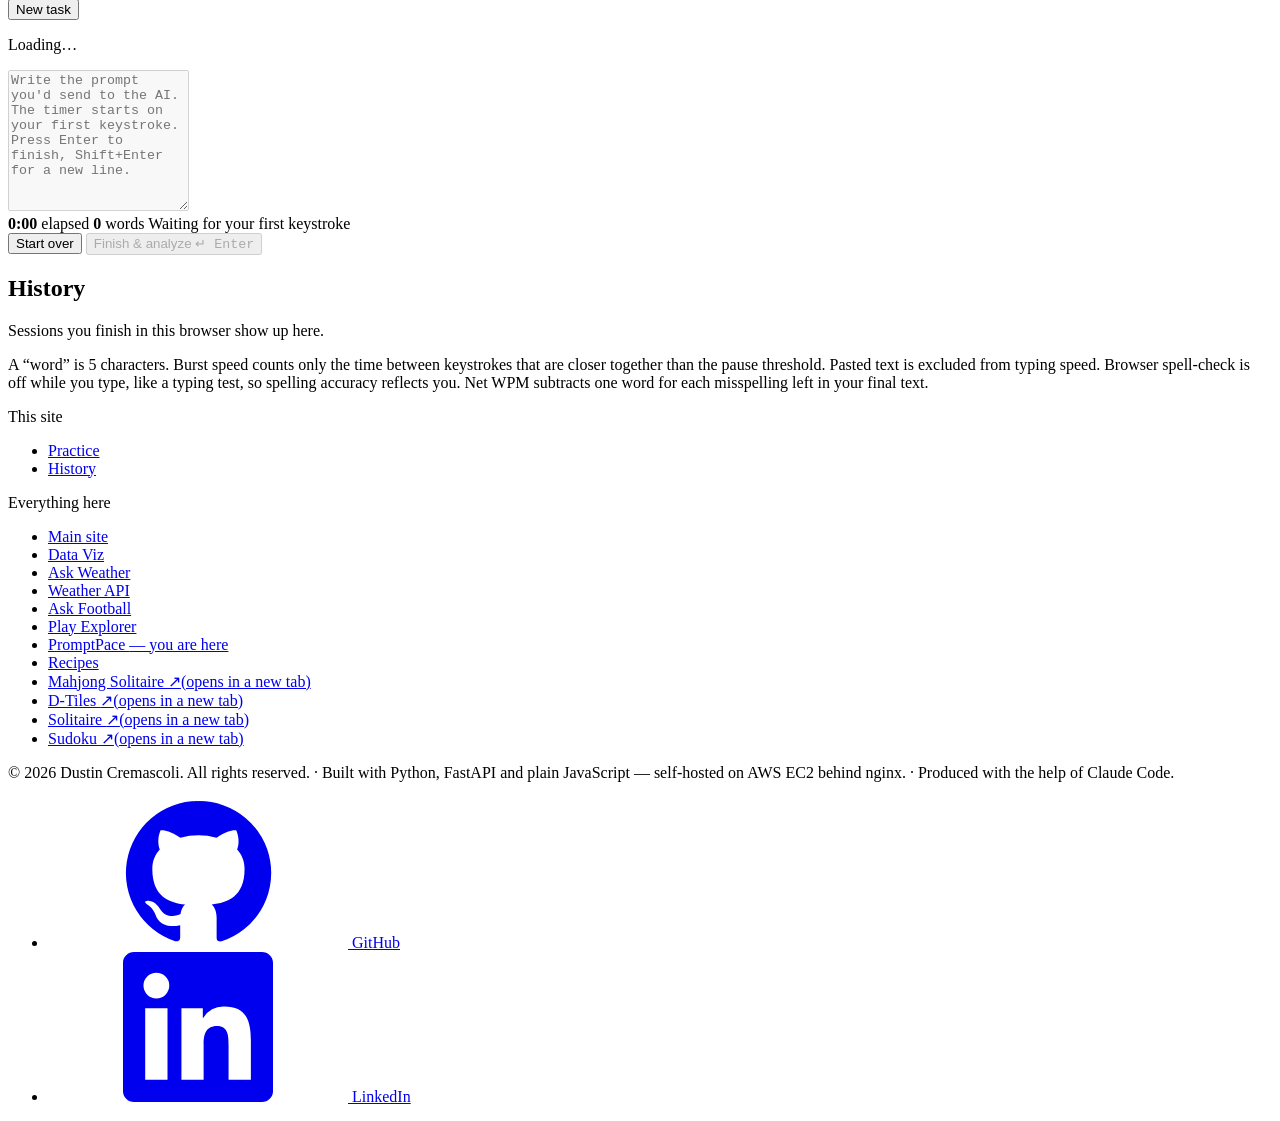
==== commit 9b21c39e: "Footer row: add Sudoku Sudoku joins the row last, after Solitaire, in step with prosite_flask/conten" ====
--- a/app/static/index.html
+++ b/app/static/index.html
@@ -273,6 +273,13 @@
               <span aria-hidden="true">↗</span><span class="sr">(opens in a new tab)</span>
             </a>
           </li>
+          <li>
+            <a class="footer-nav-link footer-nav-link--site" href="https://sudoku.dustincremascoli.com/" target="_blank" rel="noopener">
+              <span class="nav-dot" aria-hidden="true"></span>
+              Sudoku
+              <span aria-hidden="true">↗</span><span class="sr">(opens in a new tab)</span>
+            </a>
+          </li>
           </ul>
         </div>
       </nav>
